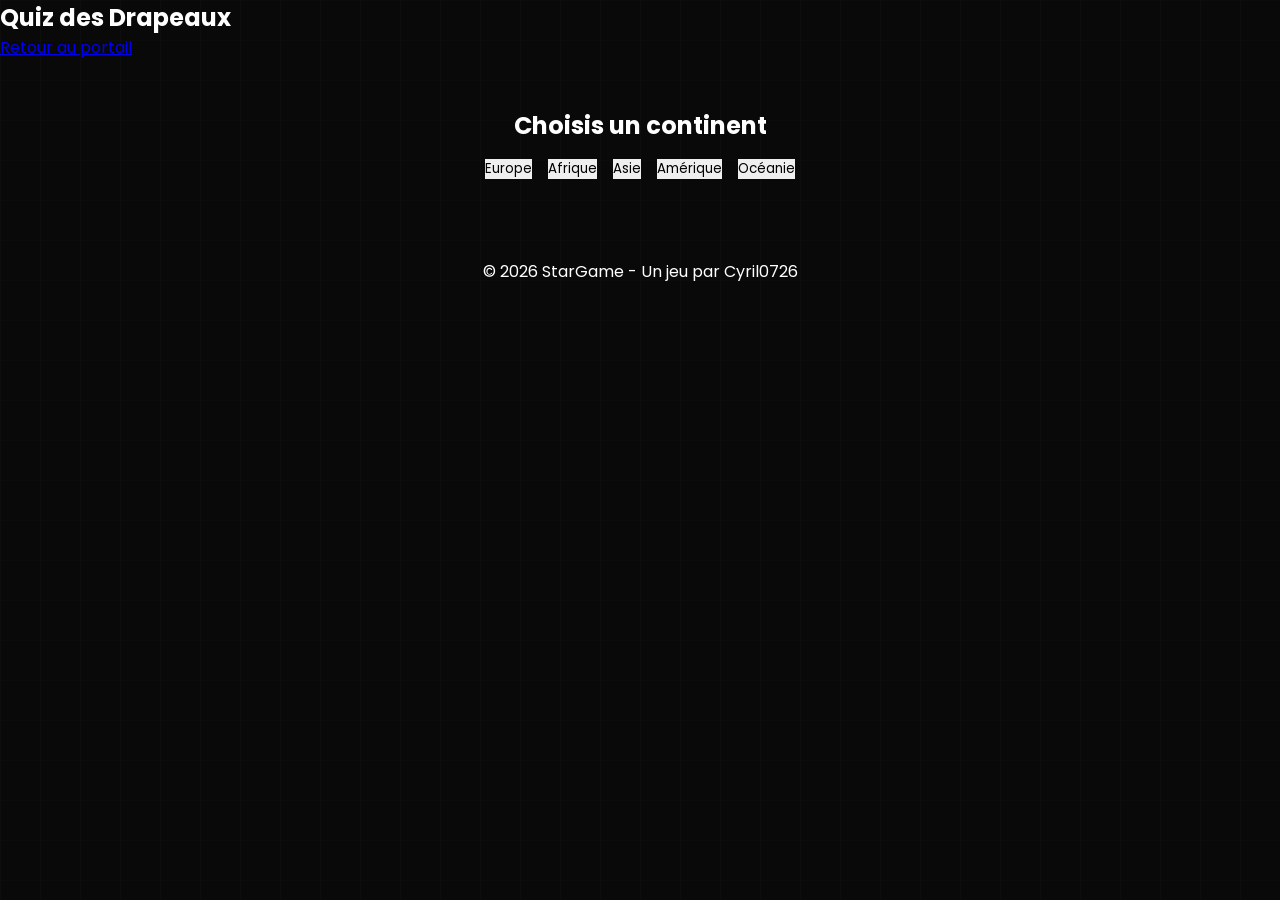
==== jeux/drapeaux.html @ 5347d6f8 "Add files via upload" ====
<!DOCTYPE html>
<html lang="fr">
<head>
    <meta charset="UTF-8">
    <meta name="viewport" content="width=device-width, initial-scale=1.0">
    <title>StarGame - Quiz des Drapeaux</title>
    <link rel="stylesheet" href="../css/style.css">
	<link rel="stylesheet" href="../css/drapeaux.css">
    <link href="https://fonts.googleapis.com/css2?family=Poppins:wght@300;400;600&family=Orbitron:wght@400;700&display=swap" rel="stylesheet">
</head>
<body>
    <nav class="navbar">
        <div class="navbar-container">
            <h1 class="game-title">Quiz des Drapeaux</h1>
            <a href="../index.html" class="back-button">Retour au portail</a>
        </div>
    </nav>
    <div class="container">
        <div id="map-container">
            <h2>Choisis un continent</h2>
            <div class="continent-buttons">
                <button onclick="selectContinent('Europe')">Europe</button>
                <button onclick="selectContinent('Afrique')">Afrique</button>
                <button onclick="selectContinent('Asie')">Asie</button>
                <button onclick="selectContinent('Amérique')">Amérique</button>
                <button onclick="selectContinent('Océanie')">Océanie</button>
            </div>
        </div>
        <div id="quiz-container">
            <div id="flag-container">
                <img id="flag" src="" alt="Drapeau" loading="lazy">
            </div>
            <div id="question-container"></div>
            <div id="options-container"></div>
            <div id="feedback"></div>
        </div>
    </div>
    <footer>
        <p>© 2026 StarGame - Un jeu par Cyril0726</p>
    </footer>
    <script src="../js/drapeaux.js"></script>
</body>
</html>
---- css/style.css ----
/* =========================
   VARIABLES (THEME)
========================= */
:root {
  --bg: #090909;
  --surface: #151515;
  --surface-2: #1c1c1c;
  --text: #ffffff;
  --muted: #8d8d8d;
  --primary: #8b3dff;
  --primary-hover: #9f63ff;
  --border: rgba(255,255,255,0.06);
  --shadow: 0 0 30px rgba(139,61,255,0.12);
  --t-fast: 0.2s ease;
  --t-med: 0.3s ease;
}

/* =========================
   RESET
========================= */
* {
  margin: 0;
  padding: 0;
  box-sizing: border-box;
}

html {
  scroll-behavior: smooth;
}

body {
  font-family: Poppins, sans-serif;
  background: var(--bg);
  color: var(--text);
  overflow-x: hidden;
  display: flex;
  flex-direction: column;
}

/* Grid background */
body::before {
  content: "";
  position: fixed;
  inset: 0;
  background-image:
    linear-gradient(rgba(255,255,255,0.012) 1px, transparent 1px),
    linear-gradient(90deg, rgba(255,255,255,0.02) 1px, transparent 1px);
  background-size: 40px 40px;
  pointer-events: none;
}

/* =========================
   BACKGROUND GLOW
========================= */
.bg-glow {
  position: fixed;
  inset: 0;
  background:
    radial-gradient(circle at 20% 20%, rgba(139,61,255,0.14), transparent 30%),
    radial-gradient(circle at 80% 40%, rgba(0,200,255,0.07), transparent 35%);
  filter: blur(40px);
  z-index: -1;
  animation: glowMove 12s ease-in-out infinite alternate;
}

@keyframes glowMove {
  from { transform: translate(0,0) scale(1); }
  to   { transform: translate(-20px,-10px) scale(1.08); }
}

/* =========================
   BOOT SCREEN
========================= */
#boot {
  position: fixed;
  inset: 0;
  background: black;
  display: flex;
  flex-direction: column;
  justify-content: center;
  align-items: center;
  z-index: 9999;
  animation: bootFade 2s forwards;
}

.boot-title {
  font-size: 2rem;
  color: var(--primary);
  font-family: Orbitron, sans-serif;
}

.boot-sub {
  margin-top: 10px;
  font-size: 12px;
  color: #666;
}

@keyframes bootFade {
  0%, 80% { opacity: 1; }
  100% { opacity: 0; visibility: hidden; }
}

/* =========================
   NAVBAR
========================= */
.nav {
  position: sticky;
  top: 0;
  display: flex;
  justify-content: space-between;
  align-items: center;
  padding: 14px 24px;
  backdrop-filter: blur(14px);
  background: rgba(12,12,18,0.55);
  border-bottom: 1px solid rgba(139,61,255,0.08);
  z-index: 1000;
}

.logo {
  font-family: Orbitron, sans-serif;
  font-weight: 700;
  color: var(--primary);
  cursor: pointer;
}

/* nav buttons */
.links {
  display: flex;
  gap: 20px;
}

.nav-item {
  all: unset;
  cursor: pointer;
  padding: 8px 14px;
  border-radius: 10px;
  color: var(--muted);
  font-weight: 500;
  position: relative;
  transition: var(--t-med);
}

.nav-item:hover {
  color: var(--text);
  background: rgba(139,61,255,0.08);
  transform: translateY(-1px);
}

.nav-item.active {
  color: var(--primary);
  background: rgba(139,61,255,0.14);
}

/* underline effect */
.nav-item::after {
  content: "";
  position: absolute;
  bottom: 4px;
  left: 50%;
  transform: translateX(-50%);
  width: 0%;
  height: 2px;
  background: linear-gradient(90deg,var(--primary),#b57dff);
  transition: 0.25s ease;
}

.nav-item:hover::after,
.nav-item.active::after {
  width: 70%;
}

/* =========================
   MOBILE NAV
========================= */
.mobile-nav {
  position: fixed;
  bottom: 14px;
  left: 50%;
  transform: translateX(-50%);
  display: none;
  gap: 20px;
  padding: 14px 22px;
  border-radius: 18px;
  background: rgba(18,18,18,0.92);
  border: 1px solid var(--border);
  backdrop-filter: blur(12px);
}

.mobile-nav button {
  background: none;
  border: none;
  color: var(--text);
  font-size: 1.1rem;
}

/* =========================
   LAYOUT MAIN
========================= */
main {
  width: min(1000px, 92%);
  margin: 0 auto;
  flex: 1;
}

/* sections system */
.section {
  display: none;
}

.section.active {
  display: block;
  animation: fadeUp 0.4s ease;
}

@keyframes fadeUp {
  from { opacity: 0; transform: translateY(10px); }
  to   { opacity: 1; transform: translateY(0); }
}

/* =========================
   HERO
========================= */
.hero {
  text-align: center;
  padding-top: 20px;
}

.hero-badge {
  display: inline-block;
  padding: 5px 12px;
  border-radius: 999px;
  border: 1px solid var(--border);
  font-size: 12px;
  color: var(--muted);
  margin-bottom: 18px;
}

.hero p {
  color: var(--muted);
  margin: 15px 0 22px;
}

/* =========================
   BUTTON
========================= */
button {
  font-family: inherit;
  cursor: pointer;
  border: none;
}

.primary {
  padding: 10px 14px;
  border-radius: 12px;
  font-weight: 600;
  background: var(--primary);
  color: white;
  transition: var(--t-fast);
  box-shadow: 0 0 20px rgba(139,61,255,0.25);
}

.primary:hover {
  background: var(--primary-hover);
  transform: translateY(-2px);
}

/* =========================
   SECTION TITLE
========================= */
.section-title {
  text-align: center;
  margin-bottom: 30px;
}

/* =========================
   EXPLORER GRID (IMPORTANT FIX)
========================= */
.grid {
  display: grid;
  grid-template-columns: repeat(auto-fit, minmax(180px, 1fr));
  gap: 16px;
}

.card {
  display: block;
  text-decoration: none;
  color: inherit;
  background: var(--surface);
  border: 1px solid var(--border);
  border-radius: 18px;
  padding: 18px;
  position: relative;
  overflow: hidden;
  transition: var(--t-fast);
}

.card:hover {
  transform: translateY(-6px) scale(1.02);
  box-shadow: 0 10px 40px rgba(139,61,255,0.18);
  border-color: rgba(139,61,255,0.25);
}

.icon {
  font-size: 1.5rem;
  margin-bottom: 10px;
  display: block;
}

/* =========================
   JOURNAL (FIX IMPORTANT)
========================= */
.timeline {
  max-width: 700px;
  margin: 0 auto;
}

.item {
  display: flex;
  gap: 14px;
  margin-bottom: 18px;
}

.version {
  min-width: 60px;
  height: 34px;
  display: flex;
  align-items: center;
  justify-content: center;
  background: rgba(139,61,255,0.12);
  color: var(--primary);
  border-radius: 10px;
  font-size: 12px;
  font-weight: 600;
}

.content {
  flex: 1;
  background: var(--surface);
  border: 1px solid var(--border);
  border-radius: 16px;
  padding: 16px;
}

/* =========================
   ABOUT
========================= */
.profile {
  text-align: center;
  max-width: 650px;
  margin: auto;
}

/* =========================
   FOOTER
========================= */
.footer {
  position: fixed;
  bottom: 14px;
  left: 50%;
  transform: translateX(-50%);
  font-size: 11px;
  color: rgba(255,255,255,0.45);
  background: rgba(255,255,255,0.03);
  border: 1px solid rgba(255,255,255,0.05);
  padding: 10px 18px;
  border-radius: 999px;
  backdrop-filter: blur(10px);

  pointer-events: none;
}

/* =========================
   RESPONSIVE
========================= */
@media (max-width: 700px) {
  .links { display: none; }
  .mobile-nav { display: flex; }
}
---- css/drapeaux.css ----
body {
    margin: 0;
    padding: 0;
    overflow-y: hidden;
    font-family: 'Poppins', sans-serif;
}

.container {
    margin: 0 auto;
    padding: 1rem;
}

#map-container {
    text-align: center;
    margin: 1rem auto;
    padding: 1rem;
    max-width: 100%;
}

.continent-buttons {
    display: flex;
    flex-wrap: wrap;
    justify-content: center;
    gap: 1rem;
    margin: 1rem auto;
    max-width: 600px;
}

/* Classe commune pour tous les boutons */
.btn {
    padding: 0.75rem 1.5rem;
    background-color: #6a0dad;
    color: white;
    border: none;
    border-radius: 5px;
    font-family: 'Poppins', sans-serif;
    font-weight: 600;
    cursor: pointer;
    transition: background-color 0.3s;
}

.btn:hover {
    background-color: #8a2be2;
}

#flag-container {
    text-align: center;
    margin: 1rem auto;
}

#flag {
    max-width: 200px;
    max-height: 120px;
    width: auto;
    height: auto;
    display: block;
    margin: 0 auto;
}

#options-container {
    display: grid;
    grid-template-columns: repeat(2, 1fr);
    gap: 1rem;
    margin: 1rem auto;
    max-width: 500px;
}

#question-container {
    text-align: center;
    margin: 1rem auto;
    font-family: 'Poppins', sans-serif;
    font-size: 1.2rem;
    font-weight: 600;
}

#quiz-container {
    display: none;
    margin: 0 auto;
    padding: 1rem;
}

#feedback {
    margin: 1rem auto;
    font-family: 'Poppins', sans-serif;
    font-size: 1.2rem;
    font-weight: 600;
}

footer {
    text-align: center;
    padding: 1rem;
    font-family: 'Poppins', sans-serif;
}
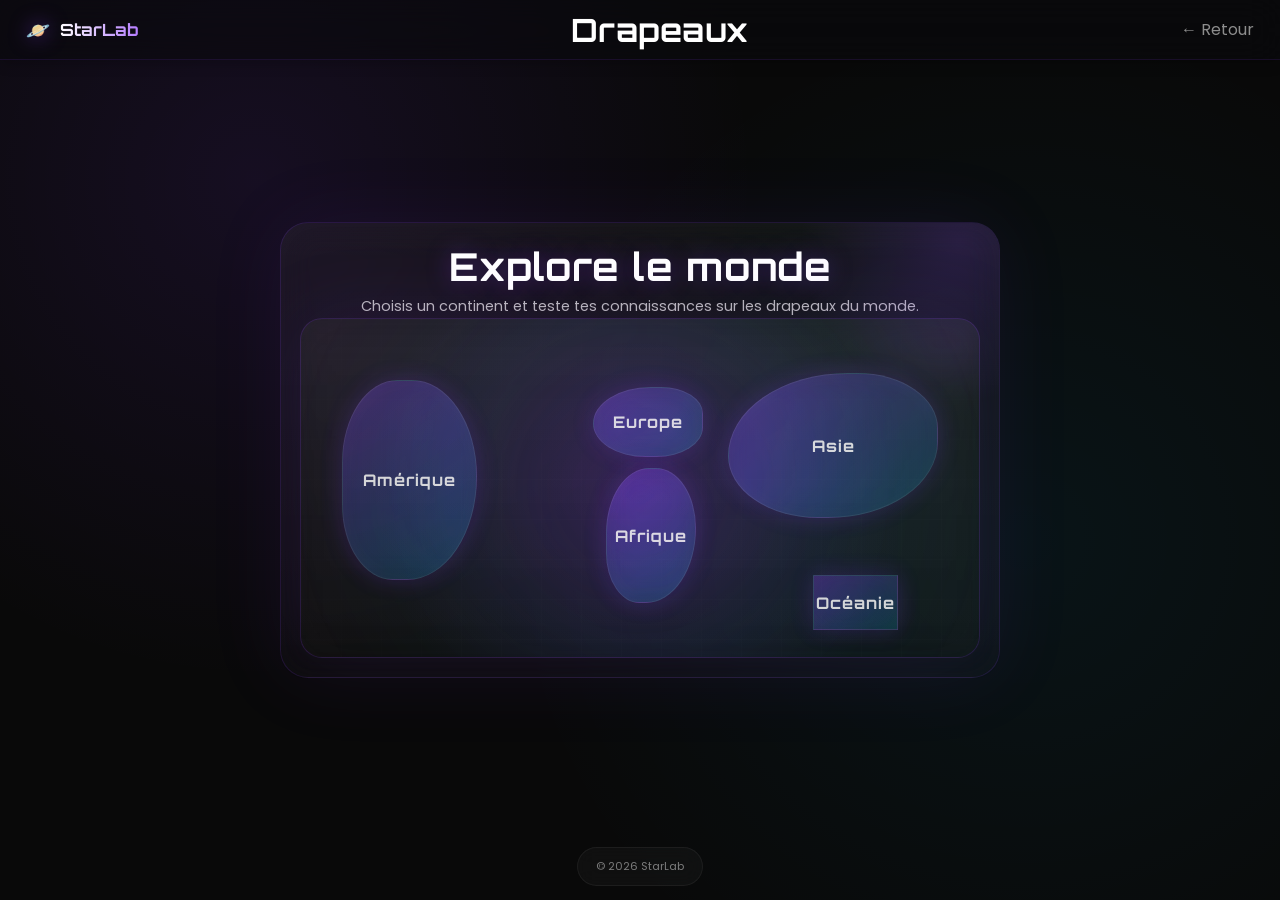
==== commit 7410dced: "Add files via upload" ====
--- a/jeux/drapeaux.html
+++ b/jeux/drapeaux.html
@@ -1,43 +1,72 @@
 <!DOCTYPE html>
 <html lang="fr">
-<head>
-    <meta charset="UTF-8">
-    <meta name="viewport" content="width=device-width, initial-scale=1.0">
-    <title>StarGame - Quiz des Drapeaux</title>
-    <link rel="stylesheet" href="../css/style.css">
-	<link rel="stylesheet" href="../css/drapeaux.css">
-    <link href="https://fonts.googleapis.com/css2?family=Poppins:wght@300;400;600&family=Orbitron:wght@400;700&display=swap" rel="stylesheet">
-</head>
-<body>
-    <nav class="navbar">
-        <div class="navbar-container">
-            <h1 class="game-title">Quiz des Drapeaux</h1>
-            <a href="../index.html" class="back-button">Retour au portail</a>
-        </div>
-    </nav>
-    <div class="container">
-        <div id="map-container">
-            <h2>Choisis un continent</h2>
-            <div class="continent-buttons">
-                <button onclick="selectContinent('Europe')">Europe</button>
-                <button onclick="selectContinent('Afrique')">Afrique</button>
-                <button onclick="selectContinent('Asie')">Asie</button>
-                <button onclick="selectContinent('Amérique')">Amérique</button>
-                <button onclick="selectContinent('Océanie')">Océanie</button>
-            </div>
-        </div>
-        <div id="quiz-container">
-            <div id="flag-container">
-                <img id="flag" src="" alt="Drapeau" loading="lazy">
-            </div>
-            <div id="question-container"></div>
-            <div id="options-container"></div>
-            <div id="feedback"></div>
-        </div>
-    </div>
-    <footer>
-        <p>© 2026 StarGame - Un jeu par Cyril0726</p>
-    </footer>
-    <script src="../js/drapeaux.js"></script>
-</body>
+	<head>
+		<meta charset="UTF-8">
+		<meta name="viewport" content="width=device-width, initial-scale=1.0">
+		<title>Drapeaux - StarLab</title>
+
+		<link rel="preconnect" href="https://fonts.googleapis.com">
+		<link rel="preconnect" href="https://fonts.gstatic.com" crossorigin>
+		<link href="https://fonts.googleapis.com/css2?family=Orbitron:wght@400;700&family=Poppins:wght@300;400;500;600;700&display=swap" rel="stylesheet">
+
+		<link rel="stylesheet" href="../css/style.css">
+		<link rel="stylesheet" href="../css/drapeaux.css">
+	</head>
+	
+	<body>
+		<header class="nav nav--game">
+			<a class="nav-brand" href="../index.html"><span class="brand-icon">🪐</span><span class="brand-text">StarLab</span>	</a>
+			<h1 class="nav-title">Drapeaux</h1>
+			<a class="back-btn" href="../index.html">← Retour</a>
+		</header>
+		
+		<main class="page game-page">
+			<section class="game-shell">
+			
+				<div id="map-container">
+					<div class="map-header">
+						<h2>Explore le monde</h2>
+						<p class="map-subtitle">
+							Choisis un continent et teste tes connaissances
+							sur les drapeaux du monde.
+						</p>
+					</div>
+					<div class="world-map">
+						<button class="continent europe"
+							onclick="selectContinent('Europe')">
+							<span>Europe</span>
+						</button>
+						<button class="continent afrique"
+							onclick="selectContinent('Afrique')">
+							<span>Afrique</span>
+						</button>
+						<button class="continent asie"
+							onclick="selectContinent('Asie')">
+							<span>Asie</span>
+						</button>
+						<button class="continent amerique"
+							onclick="selectContinent('Amérique')">
+							<span>Amérique</span>
+						</button>
+						<button class="continent oceanie"
+							onclick="selectContinent('Océanie')">
+							<span>Océanie</span>
+						</button>
+					</div>
+				</div>
+				<div id="quiz-container">
+					<div id="flag-container">
+						<img id="flag" src="" alt="Drapeau" loading="lazy">
+					</div>
+					<div id="question-container"></div>
+					<div id="options-container"></div>
+					<div id="feedback"></div>
+				</div>
+			</section>
+		</main>
+	
+		<footer class="footer">© 2026 StarLab</footer>
+		<div id="toast"></div>
+		<script src="../js/drapeaux.js"></script>
+	</body>
 </html>
--- a/css/style.css
+++ b/css/style.css
@@ -1,378 +1,884 @@
+:root{
+	--bg:#090909;
+	--surface:#151515;
+	--text:#fff;
+	--muted:#8d8d8d;
+	--primary:#8b3dff;
+	--border:rgba(255,255,255,0.06);
+}
+
+/* RESET */
+*{
+	margin:0;
+	padding:0;
+	box-sizing:border-box;
+}
+
 /* =========================
-   VARIABLES (THEME)
+   STARLAB ATMOSPHERE LAYER
 ========================= */
-:root {
-  --bg: #090909;
-  --surface: #151515;
-  --surface-2: #1c1c1c;
-  --text: #ffffff;
-  --muted: #8d8d8d;
-  --primary: #8b3dff;
-  --primary-hover: #9f63ff;
-  --border: rgba(255,255,255,0.06);
-  --shadow: 0 0 30px rgba(139,61,255,0.12);
-  --t-fast: 0.2s ease;
-  --t-med: 0.3s ease;
-}
-
+body{
+	font-family:'Poppins',sans-serif;
+	background:
+		radial-gradient(circle at 20% 20%, rgba(139,61,255,0.10), transparent 40%),
+		radial-gradient(circle at 80% 60%, rgba(0,200,255,0.06), transparent 45%),
+		var(--bg);
+	color:var(--text);
+	min-height:100vh;
+	overflow-x:hidden;
+}
+
+/* léger grain / profondeur */
+body::after{
+	content:"";
+	position:fixed;
+	inset:0;
+	pointer-events:none;
+	background-image: radial-gradient(rgba(255,255,255,0.03) 1px, transparent 1px);
+	background-size: 3px 3px;
+	opacity:0.05;
+}
+
+/* TITRES */
+h1, h2, h3{
+	font-family: 'Orbitron', sans-serif;
+	letter-spacing: 0.5px;
+}
+
+/* BRANDING */
+.nav-brand,
+.logo,
+.nav-title{
+	font-family: 'Orbitron', sans-serif;
+}
+
+p{
+	color: var(--muted);
+	line-height: 1.6;
+}
+
+/* BACKGROUND */
+.bg-glow{
+	position:fixed;
+	inset:0;
+	background:
+		radial-gradient(circle at 20% 20%, rgba(139,61,255,0.14), transparent 30%),
+		radial-gradient(circle at 80% 40%, rgba(0,200,255,0.07), transparent 35%);
+	filter: blur(40px);
+	opacity:.7;
+	z-index:-1;
+	opacity: 0.9;
+}
+
+/* NAVBAR */
 /* =========================
-   RESET
+   NAVBAR PREMIUM
 ========================= */
-* {
-  margin: 0;
-  padding: 0;
-  box-sizing: border-box;
-}
-
-html {
-  scroll-behavior: smooth;
-}
-
-body {
-  font-family: Poppins, sans-serif;
-  background: var(--bg);
-  color: var(--text);
-  overflow-x: hidden;
-  display: flex;
-  flex-direction: column;
-}
-
-/* Grid background */
-body::before {
-  content: "";
-  position: fixed;
-  inset: 0;
-  background-image:
-    linear-gradient(rgba(255,255,255,0.012) 1px, transparent 1px),
-    linear-gradient(90deg, rgba(255,255,255,0.02) 1px, transparent 1px);
-  background-size: 40px 40px;
-  pointer-events: none;
+.nav{
+	position: fixed;
+	top: 0;
+	left: 0;
+	width: 100%;
+	height: 60px;
+	display: flex;
+	align-items: center;
+	justify-content: space-between;
+	padding: 0 26px;
+	background: rgba(10,10,14,0.55);
+	backdrop-filter: blur(18px);
+	-webkit-backdrop-filter: blur(18px);
+	border-bottom: 1px solid rgba(139,61,255,0.12);
+	z-index: 1000;
+	box-shadow: 0 4px 12px rgba(0,0,0,0.2);
+}
+
+/* LOGO */
+.nav-brand{
+	display: flex;
+	align-items: center;
+	gap: 10px;
+	text-decoration: none;
+	color: var(--text);
+	font-weight: 700;
+	font-size: 1.05rem;
+	transition: all 0.25s ease;
+}
+
+.brand-icon{
+	font-size: 1.2rem;
+	filter: drop-shadow(0 0 10px rgba(139,61,255,0.5));
+}
+
+.brand-text{
+	background: linear-gradient(90deg, #fff, #b57dff);
+	-webkit-background-clip: text;
+	-webkit-text-fill-color: transparent;
+}
+
+/* hover logo */
+.nav-brand:hover{
+	transform: translateY(-1px);
+	opacity: 0.9;
+}
+
+/* LINKS */
+.nav-links{
+	display: flex;
+	gap: 10px;
+}
+
+/* ITEM */
+.nav-item{
+	all: unset;
+	cursor: pointer;
+	padding: 8px 14px;
+	border-radius: 10px;
+	color: var(--muted);
+	font-weight: 500;
+	font-size: 0.95rem;
+	position: relative;
+	transition: all 0.25s ease;
+}
+
+/* hover */
+.nav-item:hover{
+	color: var(--text);
+	background: rgba(139,61,255,0.08);
+	transform: translateY(-1px);
+}
+
+/* active */
+.nav-item.active{
+	color: var(--primary);
+	background: rgba(139,61,255,0.14);
+	box-shadow: 0 0 20px rgba(139,61,255,0.12);
+}
+
+/* underline glow */
+.nav-item::after{
+	content:"";
+	position:absolute;
+	bottom:4px;
+	left:50%;
+	transform:translateX(-50%);
+	width:0%;
+	height:2px;
+	background: linear-gradient(90deg, var(--primary), #b57dff);
+	transition: 0.25s ease;
+	border-radius: 10px;
+}
+
+.nav-item:hover::after,
+.nav-item.active::after{
+	width:70%;
+}
+
+/* VARIANTE GAME */
+.nav.game{
+	border-bottom:1px solid rgba(139,61,255,0.08);
+}
+
+.logo{
+	color:var(--primary);
+	text-decoration:none;
+	font-weight:700;
+}
+
+.page-title{
+	position:absolute;
+	left:50%;
+	transform:translateX(-50%);
+}
+
+/* BACK BUTTON */
+.back-btn{
+	color:var(--muted);
+	text-decoration:none;
+}
+
+.back-btn:hover{
+	color:var(--text);
 }
 
 /* =========================
-   BACKGROUND GLOW
+   GAME LAYOUT SYSTEM
 ========================= */
-.bg-glow {
-  position: fixed;
-  inset: 0;
-  background:
-    radial-gradient(circle at 20% 20%, rgba(139,61,255,0.14), transparent 30%),
-    radial-gradient(circle at 80% 40%, rgba(0,200,255,0.07), transparent 35%);
-  filter: blur(40px);
-  z-index: -1;
-  animation: glowMove 12s ease-in-out infinite alternate;
-}
-
-@keyframes glowMove {
-  from { transform: translate(0,0) scale(1); }
-  to   { transform: translate(-20px,-10px) scale(1.08); }
+/* PAGE DES MINI-JEUX */
+.game-page{
+	width:min(720px,92vw);
+	min-height:calc(100vh - 60px);
+	margin:auto;
+	display:flex;
+	justify-content:center;
+	align-items:center;
+	padding:75px 20px 70px;
+}
+
+/* CARTE PRINCIPALE DU JEU */
+.game-shell{
+	width:min(720px,92vw);
+	display:flex;
+	flex-direction:column;
+	align-items:center;
+	gap:12px;
+	padding:18px;
+	position:relative;
+	overflow:hidden;
+	border-radius:28px;
+	background:
+		linear-gradient(
+			180deg,
+			rgba(255,255,255,0.045),
+			rgba(255,255,255,0.015)
+		);
+	border:1px solid rgba(139,61,255,0.16);
+	backdrop-filter:blur(18px);
+	-webkit-backdrop-filter:blur(18px);
+	box-shadow:
+		0 0 80px rgba(139,61,255,0.08),
+		inset 0 0 30px rgba(255,255,255,0.02);
+	transition:
+		transform .35s ease,
+		box-shadow .35s ease,
+		border-color .35s ease;
+}
+
+/* GLOW DECORATIF */
+.game-shell::before{
+	content:"";
+	position:absolute;
+	width:320px;
+	height:320px;
+	top:-140px;
+	right:-120px;
+	background:
+		radial-gradient(
+			circle,
+			rgba(139,61,255,0.18),
+			transparent 70%
+		);
+	pointer-events:none;
+	animation:gameGlowFloat 7s ease-in-out infinite;
+}
+
+/* PETIT EFFET HOVER */
+.game-shell:hover{
+	border-color:rgba(139,61,255,0.24);
+	box-shadow:
+		0 0 100px rgba(139,61,255,0.12),
+		inset 0 0 30px rgba(255,255,255,0.03);
+}
+
+/* ANIMATION GLOW */
+@keyframes gameGlowFloat{
+	0%,100%{
+		transform:translateY(0);
+	}
+	50%{
+		transform:translateY(18px);
+	}
+}
+
+/* MAIN */
+.page{
+	width:min(1000px,92%);
+	margin:auto;
+	padding-top:100px;
+	padding-bottom:40px;
+}
+
+.section {
+	display: none;
+	opacity:0;
+	transform: translateY(10px);
+	transition: all 0.3s ease;
+	pointer-events:none;
+}
+
+.section.active {
+	display: block;
+	opacity:1;
+	transform: translateY(0);
+	pointer-events:auto;
+}
+
+/* HERO */
+.hero{
+	text-align:center;
+	padding-top:40px;
+}
+
+.hero h1{
+	font-size:2.5rem;
+	line-height:1.1;
+	margin-top:10px;
+	text-shadow: 0 0 20px rgba(139,61,255,0.15);
+}
+
+.hero-badge{
+	display:inline-block;
+	margin-bottom:15px;
+	font-size:12px;
+	letter-spacing:1px;
+	background: rgba(139,61,255,0.08);
+}
+
+/* BUTTON */
+.primary{
+	margin-top:20px;
+	padding:12px 18px;
+	border:none;
+	border-radius:14px;
+	background: linear-gradient(135deg, var(--primary), #b57dff);
+	color:white;
+	font-weight:600;
+	cursor:pointer;
+	transition: all 0.25s ease;
+	box-shadow:
+		0 10px 25px rgba(139,61,255,0.25),
+		inset 0 0 0 rgba(255,255,255,0);
+}
+
+.primary:hover{
+	transform: translateY(-3px) scale(1.03);
+	box-shadow:
+		0 15px 40px rgba(139,61,255,0.35),
+		0 0 25px rgba(139,61,255,0.25);
+}
+
+.primary:active{
+	transform: translateY(-1px) scale(0.98);
+}
+
+.card::before{
+	content:"";
+	position:absolute;
+	inset:0;
+	background:
+	linear-gradient(
+		120deg,
+		transparent 20%,
+		rgba(139,61,255,0.08),
+		transparent 80%
+	);
+	transform:translateX(-120%);
+	transition:transform .7s ease;
+}
+
+.card:hover::before{
+	transform:translateX(120%);
+}
+
+.card{
+	display:block;
+	min-height:110px;
+	display:flex;
+	flex-direction:column;
+	justify-content:center;
+	text-decoration:none;
+	color:inherit;
+	position:relative;
+	overflow:hidden;
+	padding:18px;
+	border-radius:18px;
+	background:
+	linear-gradient(
+		145deg,
+		rgba(255,255,255,0.04),
+		rgba(255,255,255,0.01)
+	);
+	border:1px solid rgba(255,255,255,0.06);
+	backdrop-filter:blur(10px);
+	transition:
+		transform .25s ease,
+		box-shadow .25s ease,
+		border-color .25s ease;
+}
+
+.card h3{
+	margin-bottom:6px;
+}
+
+.card:hover{
+	border-color:rgba(139,61,255,0.25);
+	box-shadow:
+		0 15px 35px rgba(0,0,0,0.35),
+		0 0 25px rgba(139,61,255,0.12);
+}
+
+.card::after{
+	content:"";
+	position:absolute;
+	inset:0;
+	background:
+	radial-gradient(
+		circle at top left,
+		rgba(139,61,255,0.12),
+		transparent 40%
+	);
+	opacity:0;
+	transition:opacity .3s ease;
+	pointer-events:none;
+}
+
+.card:hover::after{
+	opacity:1;
+}
+
+/* BADGE EN TRAVAUX */
+.work-card{
+	position:relative;
+}
+
+.work-badge{
+	position:absolute;
+	top:14px;
+	right:14px;
+	padding:6px 10px;
+	border-radius:999px;
+	font-size:11px;
+	font-weight:600;
+	letter-spacing:.5px;
+	color:#ffd89c;
+	background:rgba(255,170,0,0.12);
+	border:1px solid rgba(255,170,0,0.25);
+	backdrop-filter:blur(8px);
+	box-shadow:
+		0 0 15px rgba(255,170,0,0.12);
+
+	z-index:2;
 }
 
 /* =========================
-   BOOT SCREEN
+   JOURNAL / TIMELINE
 ========================= */
-#boot {
-  position: fixed;
-  inset: 0;
-  background: black;
-  display: flex;
-  flex-direction: column;
-  justify-content: center;
-  align-items: center;
-  z-index: 9999;
-  animation: bootFade 2s forwards;
-}
-
-.boot-title {
-  font-size: 2rem;
-  color: var(--primary);
-  font-family: Orbitron, sans-serif;
-}
-
-.boot-sub {
-  margin-top: 10px;
-  font-size: 12px;
-  color: #666;
-}
-
-@keyframes bootFade {
-  0%, 80% { opacity: 1; }
-  100% { opacity: 0; visibility: hidden; }
+.journal-header{
+	margin-bottom:50px;
+}
+
+.journal-tag{
+	display:inline-block;
+	padding:8px 14px;
+	border-radius:999px;
+	font-size:12px;
+	letter-spacing:1px;
+	background:rgba(139,61,255,0.12);
+	border:1px solid rgba(139,61,255,0.2);
+	color:#caa6ff;
+	margin-bottom:18px;
+}
+
+/* TIMELINE */
+
+.timeline-top{
+	display:flex;
+	align-items:center;
+	gap:12px;
+	margin-bottom:14px;
+	flex-wrap:wrap;
+}
+
+.timeline-top .timeline-meta{
+	margin-top:0;
+}
+
+.timeline-top .timeline-meta span{
+	font-size:10px;
+}
+
+.timeline-item:first-child .timeline-card{
+	transform:scale(1.02);
+	border-color:rgba(139,61,255,.35);
+	box-shadow:
+		0 20px 60px rgba(139,61,255,.18),
+		0 10px 30px rgba(0,0,0,.45);
+}
+
+.timeline{
+	position:relative;
+	display:flex;
+	flex-direction:column;
+	gap:22px;
+	max-width:1000px;
+	margin:auto;
+	padding:20px 0;
+}
+
+/* ligne verticale */
+.timeline::before{
+	content:"";
+	position:absolute;
+	left:50%;
+	top:0;
+	bottom:0;
+	transform:translateX(-50%);
+	width:3px;
+	border-radius:999px;
+	background:linear-gradient(
+		to bottom,
+		rgba(139,61,255,0),
+		rgba(139,61,255,0.9),
+		rgba(0,200,255,0.8),
+		rgba(139,61,255,0)
+	);
+	box-shadow:
+		0 0 12px rgba(139,61,255,0.45),
+		0 0 24px rgba(0,200,255,0.18);
+	z-index:0;
+	opacity: .9;
+}
+
+/* item */
+.timeline-item{
+	position:relative;
+	width:100%;
+	display:flex;
+	filter:blur(8px);
+	opacity:0;
+	z-index:1;
+	margin-top:-8px;
+	transform:translateY(20px);
+	transform:translateY(30px) scale(.98);
+	animation:entry .7s cubic-bezier(.2,.8,.2,1) forwards;
+}
+
+@keyframes entry{
+	to{
+		opacity:1;
+		filter:blur(0);
+		transform:translateY(0) scale(1);
+	}
+}
+
+.timeline-item:nth-child(odd){
+	justify-content:flex-start;
+	margin-top:-60px;
+}
+
+.timeline-item:nth-child(even){
+	justify-content:flex-end;
+	margin-top:-60px;
+}
+
+.timeline-item:nth-child(2){
+	animation-delay:.15s;
+}
+
+.timeline-item:nth-child(3){
+	animation-delay:.3s;
+}
+
+@keyframes fadeUp{
+	to{
+		opacity:1;
+		transform:translateY(0);
+	}
+}
+
+/* point lumineux */
+.timeline-dot{
+	position:absolute;
+	left:50%;
+	top:24px;
+	transform:translateX(-50%);
+	width:14px;
+	height:14px;
+	border-radius:50%;
+	background:linear-gradient(
+		135deg,
+		#8b3dff,
+		#00c8ff
+	);
+	box-shadow:
+		0 0 12px rgba(139,61,255,.9),
+		0 0 30px rgba(0,200,255,.5);
+	z-index: 2;
+}
+
+@keyframes pulse{
+	0%,100%{
+		transform:scale(1);
+		opacity:1;
+	}
+	50%{
+		transform:scale(1.4);
+		opacity:.7;
+	}
+}
+
+/* carte */
+.timeline-card{
+	position:relative;
+	padding:14px 16px;
+	max-width:650px;
+	border-radius:20px;
+	width:calc(50% - 40px);
+	background:
+	linear-gradient(
+		145deg,
+		rgba(255,255,255,0.07),
+		rgba(255,255,255,0.02)
+	),
+	radial-gradient(
+		circle at top left,
+		rgba(139,61,255,0.10),
+		transparent 40%
+	);
+	border:1px solid rgba(255,255,255,0.08);
+	backdrop-filter: blur(18px);
+	overflow:hidden;
+	transition:
+		transform .3s ease,
+		border-color .3s ease,
+		box-shadow .3s ease;
+	box-shadow:
+		0 10px 25px rgba(0,0,0,0.25);
+}
+
+/* glow interne */
+.timeline-card::before{
+	content:"";
+	position:absolute;
+	inset:0;
+	background:
+		radial-gradient(
+			circle at top left,
+			rgba(139,61,255,0.15),
+			transparent 40%
+		);
+	opacity:0;
+	transition:opacity .3s ease;
+}
+
+.timeline-card:hover::before{
+	opacity:1;
+}
+
+.timeline-card:hover{
+	transform:translateY(-4px);
+	border-color:rgba(139,61,255,0.25);
+	box-shadow:
+		0 15px 40px rgba(0,0,0,0.35),
+		0 0 30px rgba(139,61,255,0.15);
+}
+
+/* version */
+.version{
+	display:inline-block;
+	padding:5px 10px;
+	margin-bottom:0px;
+	border-radius:999px;
+	font-size:11px;
+	font-weight:600;
+	color:#d7b8ff;
+	background:rgba(139,61,255,0.12);
+	border:1px solid rgba(139,61,255,0.18);
+}
+
+/* titres */
+.timeline-card h3{
+	font-size:0.95rem;
+	margin-bottom:8px;
+}
+
+.timeline-card p{
+	color:rgba(255,255,255,0.72);
+	font-size:.92rem;
+	line-height:1.45;
+}
+
+/* tags */
+.timeline-meta{
+	display:flex;
+	gap:8px;
+	flex-wrap:wrap;
+	margin-top:16px;
+}
+
+.timeline-meta span{
+	padding:5px 10px;
+	border-radius:999px;
+	font-size:10px;
+	background:rgba(255,255,255,0.05);
+	color:#aaa;
+	border:1px solid rgba(255,255,255,0.06);
 }
 
 /* =========================
-   NAVBAR
+   ABOUT PREMIUM
 ========================= */
-.nav {
-  position: sticky;
-  top: 0;
-  display: flex;
-  justify-content: space-between;
-  align-items: center;
-  padding: 14px 24px;
-  backdrop-filter: blur(14px);
-  background: rgba(12,12,18,0.55);
-  border-bottom: 1px solid rgba(139,61,255,0.08);
-  z-index: 1000;
-}
-
-.logo {
-  font-family: Orbitron, sans-serif;
-  font-weight: 700;
-  color: var(--primary);
-  cursor: pointer;
-}
-
-/* nav buttons */
-.links {
-  display: flex;
-  gap: 20px;
-}
-
-.nav-item {
-  all: unset;
-  cursor: pointer;
-  padding: 8px 14px;
-  border-radius: 10px;
-  color: var(--muted);
-  font-weight: 500;
-  position: relative;
-  transition: var(--t-med);
-}
-
-.nav-item:hover {
-  color: var(--text);
-  background: rgba(139,61,255,0.08);
-  transform: translateY(-1px);
-}
-
-.nav-item.active {
-  color: var(--primary);
-  background: rgba(139,61,255,0.14);
-}
-
-/* underline effect */
-.nav-item::after {
-  content: "";
-  position: absolute;
-  bottom: 4px;
-  left: 50%;
-  transform: translateX(-50%);
-  width: 0%;
-  height: 2px;
-  background: linear-gradient(90deg,var(--primary),#b57dff);
-  transition: 0.25s ease;
-}
-
-.nav-item:hover::after,
-.nav-item.active::after {
-  width: 70%;
-}
-
-/* =========================
-   MOBILE NAV
-========================= */
-.mobile-nav {
-  position: fixed;
-  bottom: 14px;
-  left: 50%;
-  transform: translateX(-50%);
-  display: none;
-  gap: 20px;
-  padding: 14px 22px;
-  border-radius: 18px;
-  background: rgba(18,18,18,0.92);
-  border: 1px solid var(--border);
-  backdrop-filter: blur(12px);
-}
-
-.mobile-nav button {
-  background: none;
-  border: none;
-  color: var(--text);
-  font-size: 1.1rem;
-}
-
-/* =========================
-   LAYOUT MAIN
-========================= */
-main {
-  width: min(1000px, 92%);
-  margin: 0 auto;
-  flex: 1;
-}
-
-/* sections system */
-.section {
-  display: none;
-}
-
-.section.active {
-  display: block;
-  animation: fadeUp 0.4s ease;
-}
-
-@keyframes fadeUp {
-  from { opacity: 0; transform: translateY(10px); }
-  to   { opacity: 1; transform: translateY(0); }
-}
-
-/* =========================
-   HERO
-========================= */
-.hero {
-  text-align: center;
-  padding-top: 20px;
-}
-
-.hero-badge {
-  display: inline-block;
-  padding: 5px 12px;
-  border-radius: 999px;
-  border: 1px solid var(--border);
-  font-size: 12px;
-  color: var(--muted);
-  margin-bottom: 18px;
-}
-
-.hero p {
-  color: var(--muted);
-  margin: 15px 0 22px;
-}
-
-/* =========================
-   BUTTON
-========================= */
-button {
-  font-family: inherit;
-  cursor: pointer;
-  border: none;
-}
-
-.primary {
-  padding: 10px 14px;
-  border-radius: 12px;
-  font-weight: 600;
-  background: var(--primary);
-  color: white;
-  transition: var(--t-fast);
-  box-shadow: 0 0 20px rgba(139,61,255,0.25);
-}
-
-.primary:hover {
-  background: var(--primary-hover);
-  transform: translateY(-2px);
-}
-
-/* =========================
-   SECTION TITLE
-========================= */
-.section-title {
-  text-align: center;
-  margin-bottom: 30px;
-}
-
-/* =========================
-   EXPLORER GRID (IMPORTANT FIX)
-========================= */
-.grid {
-  display: grid;
-  grid-template-columns: repeat(auto-fit, minmax(180px, 1fr));
-  gap: 16px;
-}
-
-.card {
-  display: block;
-  text-decoration: none;
-  color: inherit;
-  background: var(--surface);
-  border: 1px solid var(--border);
-  border-radius: 18px;
-  padding: 18px;
-  position: relative;
-  overflow: hidden;
-  transition: var(--t-fast);
-}
-
-.card:hover {
-  transform: translateY(-6px) scale(1.02);
-  box-shadow: 0 10px 40px rgba(139,61,255,0.18);
-  border-color: rgba(139,61,255,0.25);
-}
-
-.icon {
-  font-size: 1.5rem;
-  margin-bottom: 10px;
-  display: block;
-}
-
-/* =========================
-   JOURNAL (FIX IMPORTANT)
-========================= */
-.timeline {
-  max-width: 700px;
-  margin: 0 auto;
-}
-
-.item {
-  display: flex;
-  gap: 14px;
-  margin-bottom: 18px;
-}
-
-.version {
-  min-width: 60px;
-  height: 34px;
-  display: flex;
-  align-items: center;
-  justify-content: center;
-  background: rgba(139,61,255,0.12);
-  color: var(--primary);
-  border-radius: 10px;
-  font-size: 12px;
-  font-weight: 600;
-}
-
-.content {
-  flex: 1;
-  background: var(--surface);
-  border: 1px solid var(--border);
-  border-radius: 16px;
-  padding: 16px;
-}
-
-/* =========================
-   ABOUT
-========================= */
-.profile {
-  text-align: center;
-  max-width: 650px;
-  margin: auto;
-}
-
-/* =========================
-   FOOTER
-========================= */
-.footer {
-  position: fixed;
-  bottom: 14px;
-  left: 50%;
-  transform: translateX(-50%);
-  font-size: 11px;
-  color: rgba(255,255,255,0.45);
-  background: rgba(255,255,255,0.03);
-  border: 1px solid rgba(255,255,255,0.05);
-  padding: 10px 18px;
-  border-radius: 999px;
-  backdrop-filter: blur(10px);
-
-  pointer-events: none;
-}
-
-/* =========================
-   RESPONSIVE
-========================= */
-@media (max-width: 700px) {
-  .links { display: none; }
-  .mobile-nav { display: flex; }
+
+.about-card{
+	display:flex;
+	align-items:center;
+	gap:50px;
+	padding:40px;
+	border-radius:28px;
+	background:
+	linear-gradient(
+		145deg,
+		rgba(255,255,255,0.06),
+		rgba(255,255,255,0.02)
+	);
+	border:1px solid rgba(255,255,255,0.08);
+	backdrop-filter:blur(18px);
+	position:relative;
+	overflow:hidden;
+	box-shadow:
+		0 20px 50px rgba(0,0,0,0.35);
+}
+
+/* glow */
+.about-card::before{
+	content:"";
+	position:absolute;
+	inset:0;
+	background:
+	radial-gradient(
+		circle at top left,
+		rgba(139,61,255,0.18),
+		transparent 35%
+	);
+	pointer-events:none;
+}
+
+/* LEFT */
+.about-left{
+	display:flex;
+	flex-direction:column;
+	align-items:center;
+	gap:18px;
+	min-width:180px;
+}
+
+/* avatar */
+.about-avatar{
+	width:120px;
+	height:120px;
+	display:flex;
+	align-items:center;
+	justify-content:center;
+	font-size:3rem;
+	border-radius:50%;
+	background:
+	linear-gradient(
+		145deg,
+		rgba(139,61,255,0.25),
+		rgba(0,200,255,0.12)
+	);
+	border:1px solid rgba(255,255,255,0.08);
+	box-shadow:
+		0 0 40px rgba(139,61,255,0.25);
+	backdrop-filter:blur(10px);
+}
+
+/* badge */
+.about-badge{
+	padding:10px 16px;
+	border-radius:999px;
+	font-size:12px;
+	letter-spacing:1px;
+	color:#d6b8ff;
+	background:rgba(139,61,255,0.12);
+	border:1px solid rgba(139,61,255,0.22);
+}
+
+/* content */
+.about-content{
+	flex:1;
+}
+
+.about-content h2{
+	font-size:2.2rem;
+	margin-bottom:20px;
+}
+
+.about-content p{
+	max-width:700px;
+	font-size:1.05rem;
+	line-height:1.8;
+	margin-bottom:18px;
+	color:rgba(255,255,255,0.72);
+}
+
+/* stats */
+
+.about-stats{
+	display:flex;
+	gap:18px;
+	margin-top:30px;
+	flex-wrap:wrap;
+}
+
+.stat{
+	min-width:140px;
+	padding:20px;
+	border-radius:20px;
+	background:
+	linear-gradient(
+		145deg,
+		rgba(255,255,255,0.05),
+		rgba(255,255,255,0.015)
+	);
+	border:1px solid rgba(255,255,255,0.06);
+	transition:
+		transform .25s ease,
+		border-color .25s ease,
+		box-shadow .25s ease;
+}
+
+.stat:hover{
+	transform:translateY(-4px);
+	border-color:rgba(139,61,255,0.25);
+	box-shadow:
+		0 10px 25px rgba(139,61,255,0.15);
+}
+
+.stat h3{
+	font-size:2rem;
+	color:white;
+	margin-bottom:8px;
+}
+
+.stat span{
+	color:#aaa;
+	font-size:.95rem;
+}
+
+/* SCROLLBAR */
+::-webkit-scrollbar{
+	width:10px;
+}
+
+::-webkit-scrollbar-track{
+	background:#090909;
+}
+
+::-webkit-scrollbar-thumb{
+	background:linear-gradient(
+		to bottom,
+		#8b3dff,
+		#00c8ff
+	);
+	border-radius:999px;
+}
+
+::-webkit-scrollbar-thumb:hover{
+	opacity:0.8;
+}
+
+/* FOOTER */
+.footer{
+	position:fixed;
+	bottom:14px;
+	left:50%;
+	transform:translateX(-50%);
+	font-size:11px;
+	color:rgba(255,255,255,0.45);
+	background:rgba(255,255,255,0.03);
+	border:1px solid rgba(255,255,255,0.05);
+	padding:10px 18px;
+	border-radius:999px;
+	backdrop-filter:blur(10px);
+	pointer-events:none;
 }
--- a/css/drapeaux.css
+++ b/css/drapeaux.css
@@ -1,93 +1,352 @@
-body {
-    margin: 0;
-    padding: 0;
-    overflow-y: hidden;
-    font-family: 'Poppins', sans-serif;
-}
-
-.container {
-    margin: 0 auto;
-    padding: 1rem;
-}
-
-#map-container {
-    text-align: center;
-    margin: 1rem auto;
-    padding: 1rem;
-    max-width: 100%;
-}
-
-.continent-buttons {
-    display: flex;
-    flex-wrap: wrap;
-    justify-content: center;
-    gap: 1rem;
-    margin: 1rem auto;
-    max-width: 600px;
-}
-
-/* Classe commune pour tous les boutons */
-.btn {
-    padding: 0.75rem 1.5rem;
-    background-color: #6a0dad;
-    color: white;
-    border: none;
-    border-radius: 5px;
-    font-family: 'Poppins', sans-serif;
-    font-weight: 600;
-    cursor: pointer;
-    transition: background-color 0.3s;
-}
-
-.btn:hover {
-    background-color: #8a2be2;
-}
-
-#flag-container {
-    text-align: center;
-    margin: 1rem auto;
-}
-
-#flag {
-    max-width: 200px;
-    max-height: 120px;
-    width: auto;
-    height: auto;
-    display: block;
-    margin: 0 auto;
-}
-
-#options-container {
-    display: grid;
-    grid-template-columns: repeat(2, 1fr);
-    gap: 1rem;
-    margin: 1rem auto;
-    max-width: 500px;
-}
-
-#question-container {
-    text-align: center;
-    margin: 1rem auto;
-    font-family: 'Poppins', sans-serif;
-    font-size: 1.2rem;
-    font-weight: 600;
-}
-
-#quiz-container {
-    display: none;
-    margin: 0 auto;
-    padding: 1rem;
-}
-
-#feedback {
-    margin: 1rem auto;
-    font-family: 'Poppins', sans-serif;
-    font-size: 1.2rem;
-    font-weight: 600;
-}
-
-footer {
-    text-align: center;
-    padding: 1rem;
-    font-family: 'Poppins', sans-serif;
+/* =========================
+   DRAPEAUX.CSS
+========================= */
+
+/* CONTAINER */
+#map-container{
+    width:100%;
+    display:flex;
+    flex-direction:column;
+    align-items:center;
+    gap:1px;
+    padding:1px;
+}
+
+/* =========================
+   HEADER
+========================= */
+.map-header{
+    text-align:center;
+    max-width:650px;
+}
+
+.map-header h2{
+    font-size:clamp(1.5rem, 3vw, 2.5rem);
+    margin-bottom:6px;
+    color:white;
+    text-shadow:
+        0 0 25px rgba(139,61,255,0.35);
+}
+
+.map-subtitle{
+    color:rgba(255,255,255,0.7);
+    font-size:.9rem;
+    line-height:1.5;
+}
+
+/* =========================
+   WORLD MAP
+========================= */
+.world-map{
+    position:relative;
+	width:min(700px, 100%);
+	margin:auto;
+    height:340px;
+    border-radius:22px;
+    overflow:hidden;
+    background:
+        radial-gradient(
+            circle at center,
+            rgba(139,61,255,0.16),
+            transparent 70%
+        ),
+        linear-gradient(
+            180deg,
+            rgba(255,255,255,0.03),
+            rgba(255,255,255,0.01)
+        );
+    border:1px solid rgba(139,61,255,0.18);
+    backdrop-filter:blur(18px);
+    box-shadow:
+        0 0 80px rgba(139,61,255,0.12),
+        inset 0 0 50px rgba(255,255,255,0.02);
+}
+
+/* GRID */
+
+.world-map::before{
+    content:"";
+
+    position:absolute;
+    inset:0;
+
+    background-image:
+        linear-gradient(
+            rgba(255,255,255,0.03) 1px,
+            transparent 1px
+        ),
+        linear-gradient(
+            90deg,
+            rgba(255,255,255,0.03) 1px,
+            transparent 1px
+        );
+
+    background-size:40px 40px;
+
+    opacity:0.3;
+}
+
+/* GLOW */
+
+.world-map::after{
+    content:"";
+
+    position:absolute;
+
+    width:700px;
+    height:700px;
+
+    left:50%;
+    top:50%;
+
+    transform:translate(-50%, -50%);
+
+    border-radius:50%;
+
+    background:
+        radial-gradient(
+            circle,
+            rgba(139,61,255,0.10),
+            rgba(0,200,255,0.04),
+            transparent 70%
+        );
+
+    filter:blur(20px);
+
+    pointer-events:none;
+}
+
+/* =========================
+   RESET BUTTON
+========================= */
+
+button{
+    appearance:none;
+    -webkit-appearance:none;
+    outline:none;
+}
+
+/* =========================
+   CONTINENTS
+========================= */
+
+.continent{
+    position:absolute;
+    z-index:5;
+    display:flex;
+    align-items:center;
+    justify-content:center;
+    border:none;
+    color:white;
+    font-family:'Orbitron', sans-serif;
+    font-size:1rem;
+    font-weight:700;
+    letter-spacing:1px;
+    cursor:pointer;
+    overflow:hidden;
+    opacity:.82;
+    backdrop-filter:blur(14px);
+    background:
+        linear-gradient(
+            145deg,
+            rgba(139,61,255,0.35),
+            rgba(0,200,255,0.18)
+        );
+    border:1px solid rgba(255,255,255,0.10);
+    box-shadow:
+        0 0 25px rgba(139,61,255,0.25),
+        inset 0 0 25px rgba(255,255,255,0.03);
+    transition:
+        transform .25s ease,
+        box-shadow .25s ease,
+        border-color .25s ease,
+        opacity .25s ease;
+	animation:float 6s ease-in-out infinite;
+}
+
+@keyframes float{
+    0%,100%{
+        transform:translateY(0px);
+    }
+    50%{
+        transform:translateY(-6px);
+    }
+}
+
+/* SHINE EFFECT */
+.continent::before{
+    content:"";
+
+    position:absolute;
+    inset:0;
+
+    background:
+        linear-gradient(
+            120deg,
+            transparent,
+            rgba(255,255,255,0.14),
+            transparent
+        );
+
+    transform:translateX(-120%);
+
+    transition:transform .8s ease;
+}
+
+.continent:hover::before{
+    transform:translateX(120%);
+}
+
+/* HOVER */
+
+.continent:hover{
+    transform:scale(1.08);
+    border-color:rgba(139,61,255,0.5);
+    box-shadow:
+        0 0 35px rgba(139,61,255,0.5),
+        0 0 70px rgba(0,200,255,0.16);
+    opacity:1;
+	transform:translateY(-6px) scale(1.05);
+}
+
+.continent span{
+    position:relative;
+    z-index:2;
+}
+
+/* =========================
+   CONTINENT SHAPES
+========================= */
+
+.europe{
+    top:20%;
+    left:43%;
+    width:110px;
+    height:70px;
+    border-radius:58% 42% 47% 53%;
+}
+
+.afrique{
+    top:44%;
+    left:45%;
+    width:90px;
+    height:135px;
+    border-radius:52% 48% 60% 40%;
+}
+
+.asie{
+    top:16%;
+    right:6%;
+    width:210px;
+    height:145px;
+    border-radius:60% 40% 55% 45%;
+}
+
+.amerique{
+    top:18%;
+    left:6%;
+	width:135px;
+    height:200px;
+    border-radius:46% 54% 58% 42%;
+}
+
+.oceanie{
+    bottom:8%;
+    right:12%;
+    width:85px;
+    height:55px;
+}
+
+/* =========================
+   QUIZ
+========================= */
+#quiz-container{
+    display:none;
+    width:100%;
+    max-width:900px;
+    margin:auto;
+    padding:5px;
+    border-radius:28px;
+    background:
+        linear-gradient(
+            145deg,
+            rgba(255,255,255,0.05),
+            rgba(255,255,255,0.02)
+        );
+    border:1px solid rgba(255,255,255,0.06);
+    backdrop-filter:blur(14px);
+    box-shadow:
+        0 0 60px rgba(139,61,255,0.10);
+}
+
+/* FLAG */
+#flag-container{
+    text-align:center;
+    margin-bottom:30px;
+}
+
+#flag{
+    width:220px;
+    max-width:100%;
+    border-radius:18px;
+    border:1px solid rgba(255,255,255,0.08);
+    box-shadow:
+        0 0 40px rgba(139,61,255,0.15);
+}
+
+/* QUESTION */
+#question-container{
+    text-align:center;
+    margin-bottom:24px;
+    font-family:'Orbitron', sans-serif;
+    font-size:1.4rem;
+    font-weight:700;
+    color:white;
+}
+
+/* OPTIONS */
+
+#options-container{
+    display:grid;
+    grid-template-columns:repeat(2, 1fr);
+    gap:18px;
+    width:100%;
+}
+
+#options-container button{
+    padding:18px;
+    border:none;
+    border-radius:18px
+    color:white;
+    font-family:'Poppins', sans-serif;
+    font-size:1rem;
+    font-weight:600;
+    cursor:pointer;
+    background:
+        linear-gradient(
+            145deg,
+            rgba(255,255,255,0.05),
+            rgba(255,255,255,0.02)
+        );
+    border:1px solid rgba(255,255,255,0.08);
+    transition:
+        transform .2s ease,
+        border-color .2s ease,
+        box-shadow .2s ease;
+}
+
+#options-container button:hover{
+    transform:translateY(-3px);
+    border-color:rgba(139,61,255,0.35);
+    box-shadow:
+        0 0 25px rgba(139,61,255,0.12);
+}
+
+/* FEEDBACK */
+
+#feedback{
+    margin-top:24px;
+    text-align:center;
+    font-size:1.2rem;
+    font-weight:600;
 }
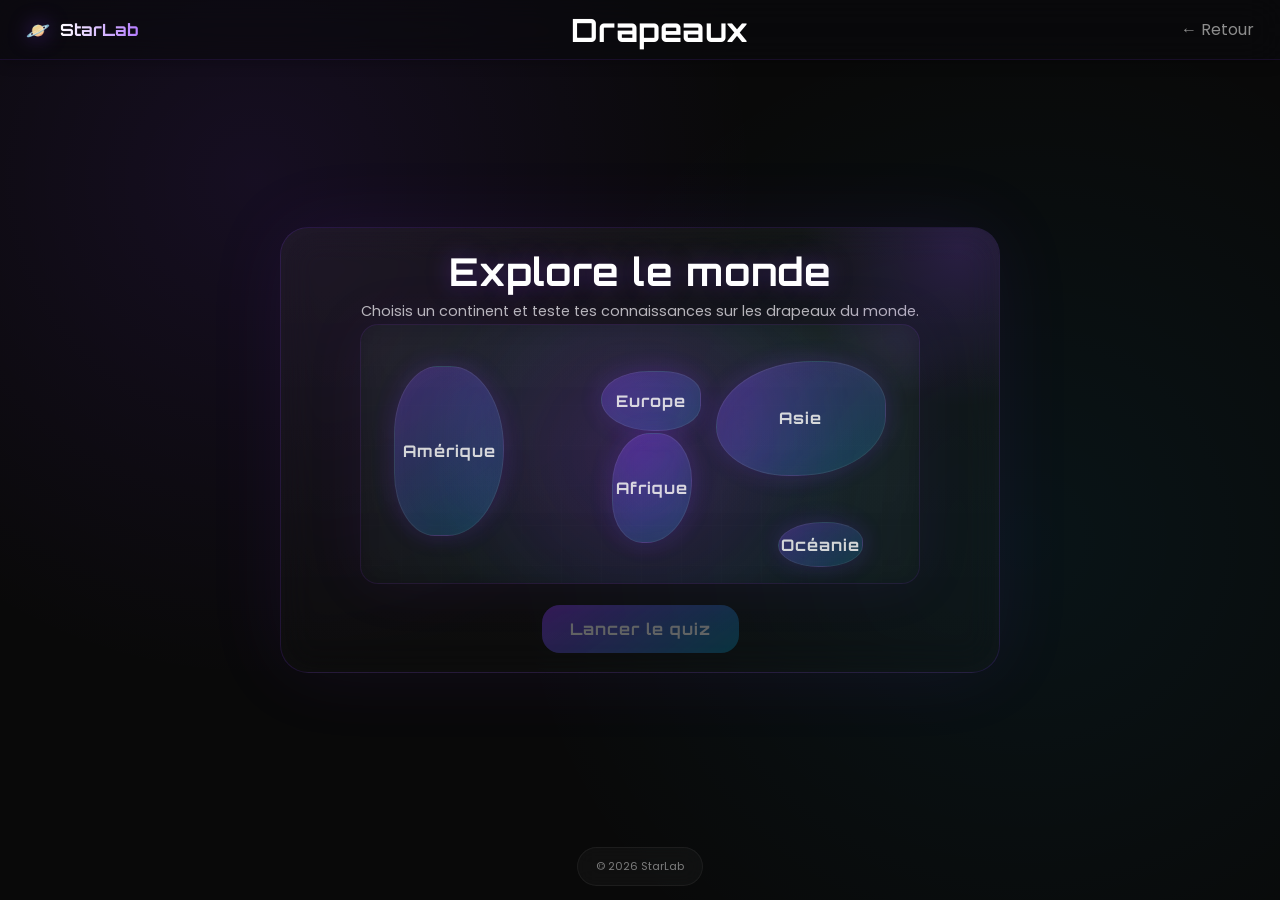
==== commit 7ed197a8: "Add files via upload" ====
--- a/jeux/drapeaux.html
+++ b/jeux/drapeaux.html
@@ -23,37 +23,40 @@
 		<main class="page game-page">
 			<section class="game-shell">
 			
-				<div id="map-container">
-					<div class="map-header">
-						<h2>Explore le monde</h2>
-						<p class="map-subtitle">
-							Choisis un continent et teste tes connaissances
-							sur les drapeaux du monde.
-						</p>
-					</div>
-					<div class="world-map">
-						<button class="continent europe"
-							onclick="selectContinent('Europe')">
-							<span>Europe</span>
-						</button>
-						<button class="continent afrique"
-							onclick="selectContinent('Afrique')">
-							<span>Afrique</span>
-						</button>
-						<button class="continent asie"
-							onclick="selectContinent('Asie')">
-							<span>Asie</span>
-						</button>
-						<button class="continent amerique"
-							onclick="selectContinent('Amérique')">
-							<span>Amérique</span>
-						</button>
-						<button class="continent oceanie"
-							onclick="selectContinent('Océanie')">
-							<span>Océanie</span>
-						</button>
-					</div>
-				</div>
+<div id="map-container">
+    <div class="map-header">
+        <h2>Explore le monde</h2>
+        <p class="map-subtitle">
+            Choisis un continent et teste tes connaissances
+            sur les drapeaux du monde.
+        </p>
+    </div>
+
+    <div class="world-map">
+        <button class="continent europe" onclick="toggleContinent('Europe', this)">
+            <span>Europe</span>
+        </button>
+        <button class="continent afrique" onclick="toggleContinent('Afrique', this)">
+            <span>Afrique</span>
+        </button>
+        <button class="continent asie" onclick="toggleContinent('Asie', this)">
+            <span>Asie</span>
+        </button>
+        <button class="continent amerique" onclick="toggleContinent('Amérique', this)">
+            <span>Amérique</span>
+        </button>
+        <button class="continent oceanie" onclick="toggleContinent('Océanie', this)">
+            <span>Océanie</span>
+        </button>
+    </div>
+
+    <div class="start-btn-wrapper">
+        <button id="start-quiz-btn" disabled onclick="startQuizFromSelection()">
+            Lancer le quiz
+        </button>
+    </div>
+</div>
+
 				<div id="quiz-container">
 					<div id="flag-container">
 						<img id="flag" src="" alt="Drapeau" loading="lazy">
--- a/css/drapeaux.css
+++ b/css/drapeaux.css
@@ -4,12 +4,13 @@
 
 /* CONTAINER */
 #map-container{
-    width:100%;
+    width:90%;           /* réduit la largeur */
+    max-width:600px;     /* limite la taille maximale */
     display:flex;
     flex-direction:column;
     align-items:center;
-    gap:1px;
-    padding:1px;
+    gap:1px;             /* réduit l’espace vertical entre éléments */
+    padding:1px;         /* réduit le padding global */
 }
 
 /* =========================
@@ -37,39 +38,29 @@
 /* =========================
    WORLD MAP
 ========================= */
-.world-map{
-    position:relative;
-	width:min(700px, 100%);
-	margin:auto;
-    height:340px;
-    border-radius:22px;
+.world-map {
+    position: relative;
+    width:100%;
+    max-width:560px;
+    height:260px;
+    border-radius:18px;
     overflow:hidden;
     background:
-        radial-gradient(
-            circle at center,
-            rgba(139,61,255,0.16),
-            transparent 70%
-        ),
-        linear-gradient(
-            180deg,
-            rgba(255,255,255,0.03),
-            rgba(255,255,255,0.01)
-        );
-    border:1px solid rgba(139,61,255,0.18);
-    backdrop-filter:blur(18px);
-    box-shadow:
-        0 0 80px rgba(139,61,255,0.12),
-        inset 0 0 50px rgba(255,255,255,0.02);
+        radial-gradient(circle at center, rgba(139,61,255,0.12), transparent 70%),
+        linear-gradient(180deg, rgba(255,255,255,0.02), rgba(255,255,255,0.01));
+    border:1px solid rgba(139,61,255,0.12);
+    backdrop-filter:blur(14px);
+    box-shadow:
+        0 0 60px rgba(139,61,255,0.08),
+        inset 0 0 30px rgba(255,255,255,0.01);
 }
 
 /* GRID */
 
 .world-map::before{
     content:"";
-
     position:absolute;
     inset:0;
-
     background-image:
         linear-gradient(
             rgba(255,255,255,0.03) 1px,
@@ -80,9 +71,7 @@
             rgba(255,255,255,0.03) 1px,
             transparent 1px
         );
-
     background-size:40px 40px;
-
     opacity:0.3;
 }
 
@@ -90,19 +79,13 @@
 
 .world-map::after{
     content:"";
-
     position:absolute;
-
     width:700px;
     height:700px;
-
     left:50%;
     top:50%;
-
     transform:translate(-50%, -50%);
-
     border-radius:50%;
-
     background:
         radial-gradient(
             circle,
@@ -110,9 +93,7 @@
             rgba(0,200,255,0.04),
             transparent 70%
         );
-
     filter:blur(20px);
-
     pointer-events:none;
 }
 
@@ -176,10 +157,8 @@
 /* SHINE EFFECT */
 .continent::before{
     content:"";
-
     position:absolute;
     inset:0;
-
     background:
         linear-gradient(
             120deg,
@@ -187,9 +166,7 @@
             rgba(255,255,255,0.14),
             transparent
         );
-
     transform:translateX(-120%);
-
     transition:transform .8s ease;
 }
 
@@ -198,7 +175,6 @@
 }
 
 /* HOVER */
-
 .continent:hover{
     transform:scale(1.08);
     border-color:rgba(139,61,255,0.5);
@@ -214,47 +190,103 @@
     z-index:2;
 }
 
+.continent.selected{
+    transform:scale(1.08);
+    opacity:1;
+    border:2px solid #00ffc8;
+    box-shadow:
+        0 0 20px rgba(0,255,200,.7),
+        0 0 50px rgba(0,255,200,.4);
+}
+
 /* =========================
    CONTINENT SHAPES
 ========================= */
-
+/* Europe */
 .europe{
-    top:20%;
+    top:18%;
     left:43%;
+    width:100px;
+    height:60px;
+    border-radius:50% 40% 45% 55%; /* arrondi conservé */
+}
+
+/* Afrique */
+.afrique{
+    top:42%;
+    left:45%;
+    width:80px;
+    height:110px;
+    border-radius:50% 45% 60% 40%;
+}
+
+/* Asie */
+.asie{
+    top:14%;
+    right:6%;
+    width:170px;
+    height:115px;
+    border-radius:60% 40% 55% 45%;
+}
+
+/* Amérique */
+.amerique{
+    top:16%;
+    left:6%;
     width:110px;
-    height:70px;
-    border-radius:58% 42% 47% 53%;
-}
-
-.afrique{
-    top:44%;
-    left:45%;
-    width:90px;
-    height:135px;
-    border-radius:52% 48% 60% 40%;
-}
-
-.asie{
-    top:16%;
-    right:6%;
-    width:210px;
-    height:145px;
-    border-radius:60% 40% 55% 45%;
-}
-
-.amerique{
-    top:18%;
-    left:6%;
-	width:135px;
-    height:200px;
-    border-radius:46% 54% 58% 42%;
-}
-
+    height:170px;
+    border-radius:45% 55% 58% 42%;
+}
+
+/* Océanie */
 .oceanie{
-    bottom:8%;
-    right:12%;
+    bottom:6%;
+    right:10%;
     width:85px;
-    height:55px;
+    height:45px;
+    border-radius:55% 45% 50% 50%;
+}
+
+/* =========================
+   START QUIZ BTN
+========================= */
+#start-quiz-btn{
+    margin-top:20px;
+    padding:14px 28px;
+    border:none;
+    border-radius:18px;
+    font-family:'Orbitron', sans-serif;
+    font-size:1rem;
+    font-weight:700;
+    letter-spacing:1px;
+    color:white;
+    cursor:pointer;
+    background:
+        linear-gradient(
+            145deg,
+            rgba(139,61,255,0.85),
+            rgba(0,200,255,0.55)
+        );
+    box-shadow:
+        0 0 25px rgba(139,61,255,0.35),
+        0 0 60px rgba(0,200,255,0.18);
+    transition:
+        transform .2s ease,
+        box-shadow .2s ease,
+        opacity .2s ease;
+}
+
+#start-quiz-btn:hover:not(:disabled){
+    transform:translateY(-3px) scale(1.03);
+    box-shadow:
+        0 0 35px rgba(139,61,255,0.5),
+        0 0 80px rgba(0,200,255,0.25);
+}
+
+#start-quiz-btn:disabled{
+    opacity:.35;
+    cursor:not-allowed;
+    box-shadow:none;
 }
 
 /* =========================
@@ -262,46 +294,40 @@
 ========================= */
 #quiz-container{
     display:none;
-    width:100%;
-    max-width:900px;
+    width:90%;
+    max-width:620px;
     margin:auto;
-    padding:5px;
+    padding:12px 18px;
     border-radius:28px;
-    background:
-        linear-gradient(
-            145deg,
-            rgba(255,255,255,0.05),
-            rgba(255,255,255,0.02)
-        );
-    border:1px solid rgba(255,255,255,0.06);
-    backdrop-filter:blur(14px);
-    box-shadow:
-        0 0 60px rgba(139,61,255,0.10);
+    background:transparent;
+    border:none;	
+    box-shadow:none;
 }
 
 /* FLAG */
 #flag-container{
     text-align:center;
-    margin-bottom:30px;
+    margin-bottom:14px;
 }
 
 #flag{
-    width:220px;
+    width:170px;
     max-width:100%;
-    border-radius:18px;
+    border-radius:14px;
     border:1px solid rgba(255,255,255,0.08);
     box-shadow:
-        0 0 40px rgba(139,61,255,0.15);
+        0 0 25px rgba(139,61,255,0.15);
 }
 
 /* QUESTION */
 #question-container{
     text-align:center;
-    margin-bottom:24px;
+    margin-bottom:16px;
     font-family:'Orbitron', sans-serif;
-    font-size:1.4rem;
+    font-size:1.05rem;
     font-weight:700;
     color:white;
+    line-height:1.3;
 }
 
 /* OPTIONS */
@@ -309,30 +335,34 @@
 #options-container{
     display:grid;
     grid-template-columns:repeat(2, 1fr);
-    gap:18px;
+    gap:12px;
     width:100%;
 }
 
 #options-container button{
-    padding:18px;
+    padding:14px;
     border:none;
-    border-radius:18px
+    border-radius:16px;
     color:white;
     font-family:'Poppins', sans-serif;
-    font-size:1rem;
+    font-size:.95rem;
     font-weight:600;
     cursor:pointer;
     background:
         linear-gradient(
             145deg,
-            rgba(255,255,255,0.05),
-            rgba(255,255,255,0.02)
-        );
-    border:1px solid rgba(255,255,255,0.08);
+            rgba(255,255,255,0.10),
+            rgba(255,255,255,0.04)
+        );
+    border:1px solid rgba(255,255,255,0.12);
+    backdrop-filter:blur(10px);
+    text-shadow:
+        0 0 8px rgba(255,255,255,0.25);
     transition:
         transform .2s ease,
         border-color .2s ease,
-        box-shadow .2s ease;
+        box-shadow .2s ease,
+        background .2s ease;
 }
 
 #options-container button:hover{
@@ -342,11 +372,39 @@
         0 0 25px rgba(139,61,255,0.12);
 }
 
+.correct{
+    background:
+        linear-gradient(
+            145deg,
+            rgba(0,255,140,0.25),
+            rgba(0,180,100,0.18)
+        ) !important;
+    border:1px solid rgba(0,255,140,0.5) !important;
+    box-shadow:
+        0 0 25px rgba(0,255,140,0.35);
+}
+
+.wrong{
+    background:
+        linear-gradient(
+            145deg,
+            rgba(255,60,60,0.25),
+            rgba(180,0,0,0.18)
+        ) !important;
+    border:1px solid rgba(255,80,80,0.45) !important;
+    box-shadow:
+        0 0 25px rgba(255,60,60,0.35);
+}
+
 /* FEEDBACK */
-
 #feedback{
-    margin-top:24px;
+    margin-top:14px;
+    min-height:22px;
+    display:flex;
+    align-items:center;
+    justify-content:center;
     text-align:center;
-    font-size:1.2rem;
+    font-size:1rem;
     font-weight:600;
+    color:white;
 }
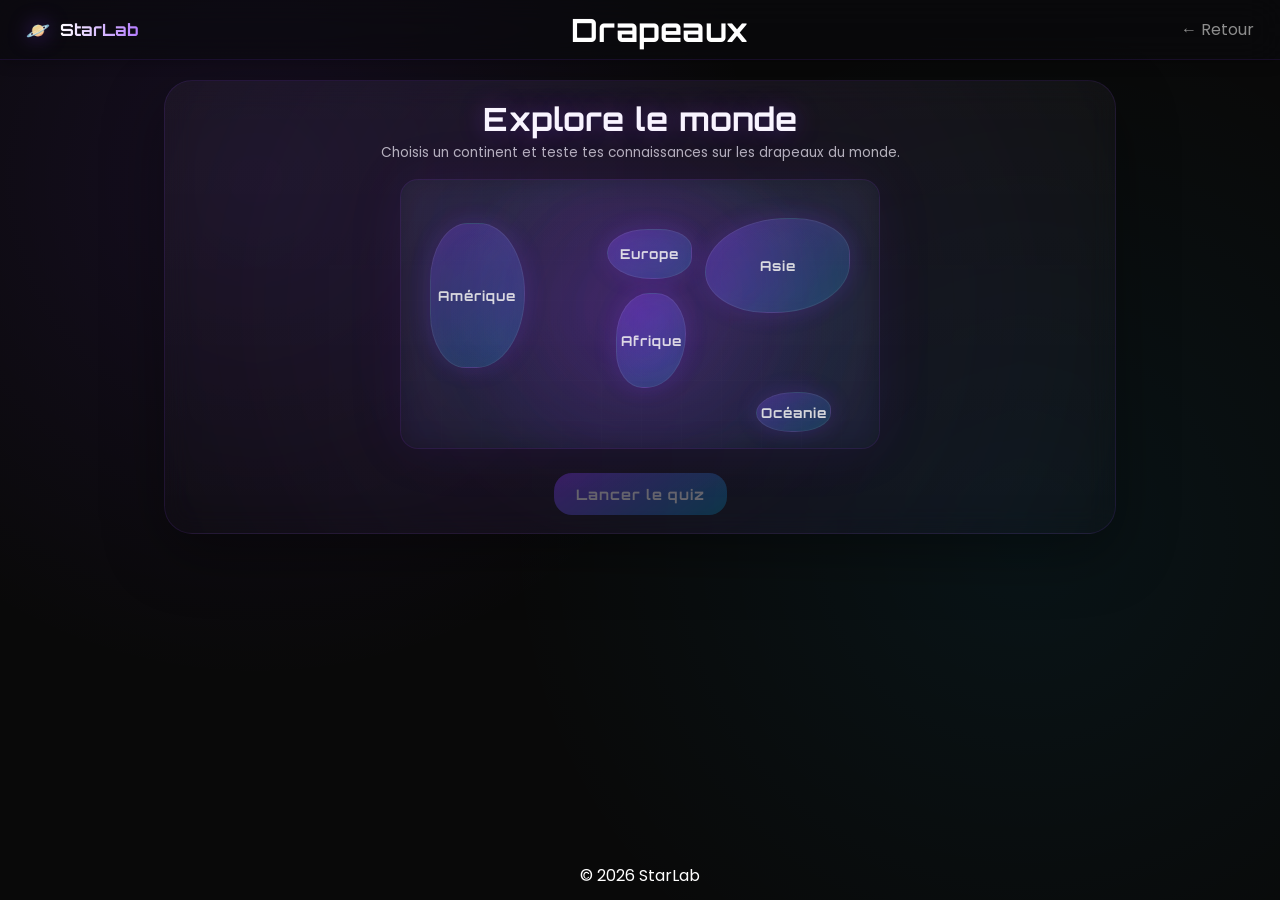
==== commit 6b5be2de: "Add files via upload" ====
--- a/jeux/drapeaux.html
+++ b/jeux/drapeaux.html
@@ -20,52 +20,55 @@
 			<a class="back-btn" href="../index.html">← Retour</a>
 		</header>
 		
-		<main class="page game-page">
-			<section class="game-shell">
-			
-<div id="map-container">
-    <div class="map-header">
-        <h2>Explore le monde</h2>
-        <p class="map-subtitle">
-            Choisis un continent et teste tes connaissances
-            sur les drapeaux du monde.
-        </p>
-    </div>
+		<main class="layout">
+			<div class="content">
+				<div class="game-panel">
+					<section class="game-shell">	
+						<div id="map-container">
+							<div class="map-header">
+								<h2>Explore le monde</h2>
+								<p class="map-subtitle">
+									Choisis un continent et teste tes connaissances
+									sur les drapeaux du monde.
+								</p>
+							</div>
 
-    <div class="world-map">
-        <button class="continent europe" onclick="toggleContinent('Europe', this)">
-            <span>Europe</span>
-        </button>
-        <button class="continent afrique" onclick="toggleContinent('Afrique', this)">
-            <span>Afrique</span>
-        </button>
-        <button class="continent asie" onclick="toggleContinent('Asie', this)">
-            <span>Asie</span>
-        </button>
-        <button class="continent amerique" onclick="toggleContinent('Amérique', this)">
-            <span>Amérique</span>
-        </button>
-        <button class="continent oceanie" onclick="toggleContinent('Océanie', this)">
-            <span>Océanie</span>
-        </button>
-    </div>
+							<div class="world-map">
+								<button class="continent europe" onclick="toggleContinent('Europe', this)">
+									<span>Europe</span>
+								</button>
+								<button class="continent afrique" onclick="toggleContinent('Afrique', this)">
+									<span>Afrique</span>
+								</button>
+								<button class="continent asie" onclick="toggleContinent('Asie', this)">
+									<span>Asie</span>
+								</button>
+								<button class="continent amerique" onclick="toggleContinent('Amérique', this)">
+									<span>Amérique</span>
+								</button>
+								<button class="continent oceanie" onclick="toggleContinent('Océanie', this)">
+									<span>Océanie</span>
+								</button>
+							</div>
 
-    <div class="start-btn-wrapper">
-        <button id="start-quiz-btn" disabled onclick="startQuizFromSelection()">
-            Lancer le quiz
-        </button>
-    </div>
-</div>
+							<div class="start-btn-wrapper">
+								<button id="start-quiz-btn" disabled onclick="startQuizFromSelection()">
+									Lancer le quiz
+								</button>
+							</div>
+						</div>
 
-				<div id="quiz-container">
-					<div id="flag-container">
-						<img id="flag" src="" alt="Drapeau" loading="lazy">
-					</div>
-					<div id="question-container"></div>
-					<div id="options-container"></div>
-					<div id="feedback"></div>
+						<div id="quiz-container">
+							<div id="flag-container">
+								<img id="flag" src="" alt="Drapeau" loading="lazy">
+							</div>
+							<div id="question-container"></div>
+							<div id="options-container"></div>
+							<div id="feedback"></div>
+						</div>
+					</section>
 				</div>
-			</section>
+			</div>
 		</main>
 	
 		<footer class="footer">© 2026 StarLab</footer>
--- a/css/style.css
+++ b/css/style.css
@@ -5,6 +5,7 @@
 	--muted:#8d8d8d;
 	--primary:#8b3dff;
 	--border:rgba(255,255,255,0.06);
+	--nav-h: 60px;
 }
 
 /* RESET */
@@ -15,9 +16,11 @@
 }
 
 /* =========================
-   STARLAB ATMOSPHERE LAYER
+  STARLAB ATMOSPHERE LAYER
 ========================= */
 body{
+	display: flex;
+	flex-direction: column;
 	font-family:'Poppins',sans-serif;
 	background:
 		radial-gradient(circle at 20% 20%, rgba(139,61,255,0.10), transparent 40%),
@@ -39,6 +42,11 @@
 	opacity:0.05;
 }
 
+main.layout {
+    flex: 1;
+	padding: calc(var(--nav-h) + 20px) clamp(12px, 2vw, 24px) 20px;
+}
+
 /* TITRES */
 h1, h2, h3{
 	font-family: 'Orbitron', sans-serif;
@@ -51,7 +59,6 @@
 .nav-title{
 	font-family: 'Orbitron', sans-serif;
 }
-
 p{
 	color: var(--muted);
 	line-height: 1.6;
@@ -65,12 +72,16 @@
 		radial-gradient(circle at 20% 20%, rgba(139,61,255,0.14), transparent 30%),
 		radial-gradient(circle at 80% 40%, rgba(0,200,255,0.07), transparent 35%);
 	filter: blur(40px);
-	opacity:.7;
 	z-index:-1;
 	opacity: 0.9;
 }
 
-/* NAVBAR */
+img{
+	max-width:100%;
+	height:auto;
+	display:block;
+}
+
 /* =========================
    NAVBAR PREMIUM
 ========================= */
@@ -203,113 +214,71 @@
 /* =========================
    GAME LAYOUT SYSTEM
 ========================= */
-/* PAGE DES MINI-JEUX */
-.game-page{
-	width:min(720px,92vw);
-	min-height:calc(100vh - 60px);
-	margin:auto;
-	display:flex;
-	justify-content:center;
-	align-items:center;
-	padding:75px 20px 70px;
-}
-
-/* CARTE PRINCIPALE DU JEU */
-.game-shell{
-	width:min(720px,92vw);
-	display:flex;
-	flex-direction:column;
-	align-items:center;
-	gap:12px;
-	padding:18px;
-	position:relative;
-	overflow:hidden;
-	border-radius:28px;
-	background:
-		linear-gradient(
-			180deg,
-			rgba(255,255,255,0.045),
-			rgba(255,255,255,0.015)
-		);
-	border:1px solid rgba(139,61,255,0.16);
-	backdrop-filter:blur(18px);
-	-webkit-backdrop-filter:blur(18px);
-	box-shadow:
-		0 0 80px rgba(139,61,255,0.08),
-		inset 0 0 30px rgba(255,255,255,0.02);
-	transition:
-		transform .35s ease,
-		box-shadow .35s ease,
-		border-color .35s ease;
-}
-
-/* GLOW DECORATIF */
-.game-shell::before{
-	content:"";
-	position:absolute;
-	width:320px;
-	height:320px;
-	top:-140px;
-	right:-120px;
-	background:
-		radial-gradient(
-			circle,
-			rgba(139,61,255,0.18),
-			transparent 70%
-		);
-	pointer-events:none;
-	animation:gameGlowFloat 7s ease-in-out infinite;
-}
-
-/* PETIT EFFET HOVER */
-.game-shell:hover{
-	border-color:rgba(139,61,255,0.24);
-	box-shadow:
-		0 0 100px rgba(139,61,255,0.12),
-		inset 0 0 30px rgba(255,255,255,0.03);
-}
-
-/* ANIMATION GLOW */
-@keyframes gameGlowFloat{
-	0%,100%{
-		transform:translateY(0);
-	}
-	50%{
-		transform:translateY(18px);
-	}
-}
-
-/* MAIN */
-.page{
-	width:min(1000px,92%);
-	margin:auto;
-	padding-top:100px;
-	padding-bottom:40px;
+.layout {
+  width: min(1000px, 92%);
+  margin: 0 auto;
+  padding: calc(var(--nav-h) + 20px) clamp(12px, 2vw, 24px) 20px;
+  display: flex;
+  flex-direction: column;
+}
+
+.content {
+  display: flex;
+  flex-direction: column;
+  gap: 30px;
 }
 
 .section {
-	display: none;
-	opacity:0;
-	transform: translateY(10px);
-	transition: all 0.3s ease;
-	pointer-events:none;
+  display: none;
+  width: 100%;
+  backdrop-filter: blur(14px);
+  flex-direction: column;
+  gap: 12px;
 }
 
 .section.active {
-	display: block;
-	opacity:1;
-	transform: translateY(0);
-	pointer-events:auto;
+  display: flex;
+}
+
+.game-panel {
+  width: 100%;
+  border-radius: 28px;
+  background: linear-gradient(
+    180deg,
+    rgba(255,255,255,0.04),
+    rgba(255,255,255,0.015)
+  );
+  border: 1px solid rgba(139,61,255,0.12);
+  padding: 18px;
+  backdrop-filter: blur(14px);
+  position: relative;
+  overflow: hidden;
+  box-shadow: 0 20px 60px rgba(0,0,0,0.35);
+}
+
+.game-panel::before {
+  content: "";
+  position: absolute;
+  inset: -40%;
+  background: radial-gradient(
+    circle,
+    rgba(139,61,255,0.18),
+    transparent 60%
+  );
+  opacity: 0.5;
+  filter: blur(20px);
+  pointer-events: none;
 }
 
 /* HERO */
-.hero{
-	text-align:center;
-	padding-top:40px;
+.hero {
+    text-align: center;
+    padding-top: clamp(20px, 5vh, 40px);   /* plus petit que avant */
+    padding-bottom: clamp(10px, 3vh, 20px);
 }
 
 .hero h1{
-	font-size:2.5rem;
+	font-size: clamp(1.8rem, 3vw, 3rem);
 	line-height:1.1;
 	margin-top:10px;
 	text-shadow: 0 0 20px rgba(139,61,255,0.15);
@@ -317,10 +286,11 @@
 
 .hero-badge{
 	display:inline-block;
-	margin-bottom:15px;
-	font-size:12px;
-	letter-spacing:1px;
-	background: rgba(139,61,255,0.08);
+	padding:8px 14px;
+	border-radius:999px;
+	background:rgba(139,61,255,0.12);
+	border:1px solid rgba(139,61,255,0.2);
+	color:#d7b8ff;
 }
 
 /* BUTTON */
@@ -370,7 +340,6 @@
 }
 
 .card{
-	display:block;
 	min-height:110px;
 	display:flex;
 	flex-direction:column;
@@ -445,8 +414,7 @@
 	backdrop-filter:blur(8px);
 	box-shadow:
 		0 0 15px rgba(255,170,0,0.12);
-
-	z-index:2;
+		z-index:2;
 }
 
 /* =========================
@@ -469,7 +437,6 @@
 }
 
 /* TIMELINE */
-
 .timeline-top{
 	display:flex;
 	align-items:center;
@@ -486,33 +453,25 @@
 	font-size:10px;
 }
 
-.timeline-item:first-child .timeline-card{
-	transform:scale(1.02);
-	border-color:rgba(139,61,255,.35);
-	box-shadow:
-		0 20px 60px rgba(139,61,255,.18),
-		0 10px 30px rgba(0,0,0,.45);
-}
-
-.timeline{
-	position:relative;
-	display:flex;
-	flex-direction:column;
-	gap:22px;
-	max-width:1000px;
-	margin:auto;
-	padding:20px 0;
+.timeline {
+    position: relative;
+    display: flex;
+    flex-direction: column;
+    gap: 30px; /* moins de gap vertical */
+    max-width: 1100px;
+    margin: auto;
+    padding: 20px 0;
 }
 
 /* ligne verticale */
 .timeline::before{
 	content:"";
 	position:absolute;
-	left:50%;
+    left:20px;
 	top:0;
 	bottom:0;
 	transform:translateX(-50%);
-	width:3px;
+    width:2px;
 	border-radius:999px;
 	background:linear-gradient(
 		to bottom,
@@ -530,16 +489,16 @@
 
 /* item */
 .timeline-item{
-	position:relative;
-	width:100%;
-	display:flex;
-	filter:blur(8px);
-	opacity:0;
-	z-index:1;
-	margin-top:-8px;
-	transform:translateY(20px);
-	transform:translateY(30px) scale(.98);
-	animation:entry .7s cubic-bezier(.2,.8,.2,1) forwards;
+    position:relative;
+    width:100%;
+    display:flex;
+	justify-content:flex-start;
+	padding-left:60px;
+    filter:blur(8px);
+    opacity:0;
+    z-index:1;
+    transform:translateY(30px) scale(.98);
+    animation:entry .7s cubic-bezier(.2,.8,.2,1) forwards;
 }
 
 @keyframes entry{
@@ -551,14 +510,13 @@
 }
 
 .timeline-item:nth-child(odd){
-	justify-content:flex-start;
-	margin-top:-60px;
+    justify-content:flex-start;
 }
 
 .timeline-item:nth-child(even){
-	justify-content:flex-end;
-	margin-top:-60px;
-}
+    justify-content:flex-end;
+}
+
 
 .timeline-item:nth-child(2){
 	animation-delay:.15s;
@@ -568,71 +526,33 @@
 	animation-delay:.3s;
 }
 
-@keyframes fadeUp{
-	to{
-		opacity:1;
-		transform:translateY(0);
-	}
-}
-
-/* point lumineux */
-.timeline-dot{
-	position:absolute;
-	left:50%;
-	top:24px;
-	transform:translateX(-50%);
-	width:14px;
-	height:14px;
-	border-radius:50%;
-	background:linear-gradient(
-		135deg,
-		#8b3dff,
-		#00c8ff
-	);
-	box-shadow:
-		0 0 12px rgba(139,61,255,.9),
-		0 0 30px rgba(0,200,255,.5);
-	z-index: 2;
-}
-
-@keyframes pulse{
-	0%,100%{
-		transform:scale(1);
-		opacity:1;
-	}
-	50%{
-		transform:scale(1.4);
-		opacity:.7;
-	}
-}
-
-/* carte */
-.timeline-card{
-	position:relative;
-	padding:14px 16px;
-	max-width:650px;
-	border-radius:20px;
-	width:calc(50% - 40px);
-	background:
-	linear-gradient(
-		145deg,
-		rgba(255,255,255,0.07),
-		rgba(255,255,255,0.02)
-	),
-	radial-gradient(
-		circle at top left,
-		rgba(139,61,255,0.10),
-		transparent 40%
-	);
-	border:1px solid rgba(255,255,255,0.08);
-	backdrop-filter: blur(18px);
-	overflow:hidden;
-	transition:
-		transform .3s ease,
-		border-color .3s ease,
-		box-shadow .3s ease;
-	box-shadow:
-		0 10px 25px rgba(0,0,0,0.25);
+/* cartes */
+.timeline-card {
+    position: relative;
+    width:100%;          /* plus large */
+    max-width:none;    /* limite augmentée */
+    padding: 16px 20px;  /* moins haut */
+    border-radius: 24px;
+    background:
+        linear-gradient(
+            145deg,
+            rgba(255,255,255,0.07),
+            rgba(255,255,255,0.02)
+        ),
+        radial-gradient(
+            circle at top left,
+            rgba(139,61,255,0.10),
+            transparent 40%
+        );
+    border: 1px solid rgba(255,255,255,0.08);
+    backdrop-filter: blur(18px);
+    overflow: hidden;
+    transition:
+        transform .3s ease,
+        border-color .3s ease,
+        box-shadow .3s ease;
+    box-shadow:
+        0 10px 25px rgba(0,0,0,0.25);
 }
 
 /* glow interne */
@@ -676,15 +596,15 @@
 }
 
 /* titres */
-.timeline-card h3{
-	font-size:0.95rem;
-	margin-bottom:8px;
-}
-
-.timeline-card p{
-	color:rgba(255,255,255,0.72);
-	font-size:.92rem;
-	line-height:1.45;
+.timeline-card h3 {
+    font-size: 1rem; /* un peu plus gros */
+    margin-bottom: 6px;
+}
+
+.timeline-card p {
+    font-size: 0.95rem;
+    line-height: 1.45;
+    color: rgba(255,255,255,0.75);
 }
 
 /* tags */
@@ -707,7 +627,6 @@
 /* =========================
    ABOUT PREMIUM
 ========================= */
-
 .about-card{
 	display:flex;
 	align-items:center;
@@ -802,12 +721,13 @@
 }
 
 /* stats */
-
 .about-stats{
-	display:flex;
+	display:grid;
+	grid-template-columns:
+		repeat(auto-fit,minmax(120px,1fr));
 	gap:18px;
+	width:100%;
 	margin-top:30px;
-	flex-wrap:wrap;
 }
 
 .stat{
@@ -826,8 +746,7 @@
 		border-color .25s ease,
 		box-shadow .25s ease;
 }
-
-.stat:hover{
+	.stat:hover{
 	transform:translateY(-4px);
 	border-color:rgba(139,61,255,0.25);
 	box-shadow:
@@ -868,17 +787,150 @@
 }
 
 /* FOOTER */
-.footer{
-	position:fixed;
-	bottom:14px;
-	left:50%;
-	transform:translateX(-50%);
-	font-size:11px;
-	color:rgba(255,255,255,0.45);
-	background:rgba(255,255,255,0.03);
-	border:1px solid rgba(255,255,255,0.05);
-	padding:10px 18px;
-	border-radius:999px;
-	backdrop-filter:blur(10px);
-	pointer-events:none;
+.footer {
+    width: 100%;
+    margin: 0;
+    border-radius: 0;
+    text-align: center;
+    padding: 12px 0;
+}
+
+/* =====================================================
+   RESPONSIVE IMPROVEMENTS STARLAB
+===================================================== */
+.grid{
+	display:grid;
+	grid-template-columns:repeat(
+		auto-fit,
+		minmax(280px,1fr)
+	);
+	gap:24px;
+	margin-top:30px;
+}
+
+.work-badge{
+	max-width:120px;
+	text-align:center;
+}
+
+/* TABLETTE */
+@media (max-width:900px){
+	.timeline::before{
+		left:20px;
+		transform:none;
+	}
+
+	.timeline-dot{
+		left:20px;
+		transform:none;
+	}
+
+	.timeline-item{
+		justify-content:flex-start !important;
+		margin-top:0 !important;
+		padding-left:50px;
+	}
+
+    .timeline-card {
+        width: 100%;
+        max-width: none;
+    }
+
+	.about-card{
+		flex-direction:column;
+		text-align:center;
+		gap:24px;
+		padding:24px;
+	}
+
+	.about-left{
+		min-width:auto;
+	}
+
+	.about-content h2{
+		font-size:clamp(1.6rem,5vw,2.2rem);
+	}
+}
+
+/* MOBILE */
+@media (max-width:768px){
+    .hero {
+        padding-top: clamp(15px, 5vh, 25px);
+        padding-bottom: clamp(8px, 3vh, 15px);
+    }
+	
+	.nav{
+		height:auto;
+		padding:12px;
+		flex-direction:column;
+		gap:12px;
+	}
+
+	.nav-links{
+		width:100%;
+		justify-content:center;
+		flex-wrap:wrap;
+		gap:8px;
+	}
+
+	.nav-item{
+		font-size:.85rem;
+		padding:8px 12px;
+	}
+
+	.hero{
+		padding-top:10px;
+	}
+
+	.about-avatar{
+		width:90px;
+		height:90px;
+		font-size:2.4rem;
+	}
+
+	.about-content p{
+		font-size:.95rem;
+	}
+
+	.footer{
+		position:relative;
+		left:auto;
+		bottom:auto;
+		transform:none;
+		width:max-content;
+		margin:30px auto;
+	}
+}
+
+/* PETITS MOBILES */
+@media (max-width:480px){
+    .hero {
+        padding-top: clamp(10px, 5vh, 20px);
+        padding-bottom: clamp(5px, 2vh, 12px);
+    }
+	
+	.hero h1{
+		font-size:2rem;
+		line-height:1.15;
+	}
+
+	.card{
+		padding:16px;
+	}
+
+    .timeline-card {
+        padding: 14px 16px;
+    }
+
+	.about-card{
+		padding:18px;
+	}
+
+	.stat{
+		min-width:auto;
+	}
+
+	.nav-item{
+		font-size:.8rem;
+	}
 }
--- a/css/drapeaux.css
+++ b/css/drapeaux.css
@@ -1,410 +1,470 @@
 /* =========================
    DRAPEAUX.CSS
 ========================= */
-
-/* CONTAINER */
-#map-container{
-    width:90%;           /* réduit la largeur */
-    max-width:600px;     /* limite la taille maximale */
-    display:flex;
-    flex-direction:column;
-    align-items:center;
-    gap:1px;             /* réduit l’espace vertical entre éléments */
-    padding:1px;         /* réduit le padding global */
-}
-
-/* =========================
-   HEADER
-========================= */
-.map-header{
-    text-align:center;
-    max-width:650px;
-}
-
-.map-header h2{
-    font-size:clamp(1.5rem, 3vw, 2.5rem);
-    margin-bottom:6px;
-    color:white;
-    text-shadow:
-        0 0 25px rgba(139,61,255,0.35);
-}
-
-.map-subtitle{
-    color:rgba(255,255,255,0.7);
-    font-size:.9rem;
-    line-height:1.5;
+.game-shell {
+	max-width: 620px;
+	margin: auto;
+}
+
+/* =========================
+   BASE LAYOUT
+========================= */
+#map-container {
+	width: 100%;
+	max-width: 700px;
+	margin: auto;
+	display: flex;
+	flex-direction: column;
+	align-items: center;
+	gap: 10px;
+}
+
+.map-header {
+	text-align: center;
+	max-width: 650px;
+	margin-bottom: 6px;
+}
+
+.map-header h2 {
+	font-size: clamp(1.2rem, 2.5vw, 2rem);
+	margin-bottom: 4px;
+	color: white;
+	text-shadow: 0 0 25px rgba(139,61,255,0.35);
+}
+
+.map-subtitle {
+	color: rgba(255,255,255,0.7);
+	font-size: .85rem;
+	line-height: 1.5;
 }
 
 /* =========================
    WORLD MAP
 ========================= */
+
 .world-map {
-    position: relative;
-    width:100%;
-    max-width:560px;
-    height:260px;
-    border-radius:18px;
-    overflow:hidden;
-    background:
-        radial-gradient(circle at center, rgba(139,61,255,0.12), transparent 70%),
-        linear-gradient(180deg, rgba(255,255,255,0.02), rgba(255,255,255,0.01));
-    border:1px solid rgba(139,61,255,0.12);
-    backdrop-filter:blur(14px);
-    box-shadow:
-        0 0 60px rgba(139,61,255,0.08),
-        inset 0 0 30px rgba(255,255,255,0.01);
+	position: relative;
+	width: 100%;
+	max-width: 480px;
+	aspect-ratio: 16/9;
+	min-height: 200px;
+	max-height: 420px;
+	border-radius: 18px;
+	overflow: hidden;
+
+	background:
+		radial-gradient(circle at center, rgba(139,61,255,0.12), transparent 70%),
+		linear-gradient(180deg, rgba(255,255,255,0.02), rgba(255,255,255,0.01));
+
+	border: 1px solid rgba(139,61,255,0.12);
+	backdrop-filter: blur(14px);
+
+	box-shadow:
+		0 0 60px rgba(139,61,255,0.08),
+		inset 0 0 30px rgba(255,255,255,0.01);
 }
 
 /* GRID */
-
-.world-map::before{
-    content:"";
-    position:absolute;
-    inset:0;
-    background-image:
-        linear-gradient(
-            rgba(255,255,255,0.03) 1px,
-            transparent 1px
-        ),
-        linear-gradient(
-            90deg,
-            rgba(255,255,255,0.03) 1px,
-            transparent 1px
-        );
-    background-size:40px 40px;
-    opacity:0.3;
+.world-map::before {
+	content: "";
+	position: absolute;
+	inset: 0;
+	background-image:
+		linear-gradient(rgba(255,255,255,0.03) 1px, transparent 1px),
+		linear-gradient(90deg, rgba(255,255,255,0.03) 1px, transparent 1px);
+	background-size: 40px 40px;
+	opacity: 0.3;
 }
 
 /* GLOW */
-
-.world-map::after{
-    content:"";
-    position:absolute;
-    width:700px;
-    height:700px;
-    left:50%;
-    top:50%;
-    transform:translate(-50%, -50%);
-    border-radius:50%;
-    background:
-        radial-gradient(
-            circle,
-            rgba(139,61,255,0.10),
-            rgba(0,200,255,0.04),
-            transparent 70%
-        );
-    filter:blur(20px);
-    pointer-events:none;
-}
-
-/* =========================
-   RESET BUTTON
-========================= */
-
-button{
-    appearance:none;
-    -webkit-appearance:none;
-    outline:none;
+.world-map::after {
+	content: "";
+	position: absolute;
+	width: 700px;
+	height: 700px;
+	left: 50%;
+	top: 50%;
+	transform: translate(-50%, -50%);
+	border-radius: 50%;
+
+	background:
+		radial-gradient(circle,
+			rgba(139,61,255,0.10),
+			rgba(0,200,255,0.04),
+			transparent 70%);
+
+	filter: blur(20px);
+	pointer-events: none;
+}
+
+/* =========================
+   BUTTON RESET
+========================= */
+
+button {
+	appearance: none;
+	-webkit-appearance: none;
+	outline: none;
 }
 
 /* =========================
    CONTINENTS
 ========================= */
 
-.continent{
-    position:absolute;
-    z-index:5;
-    display:flex;
-    align-items:center;
-    justify-content:center;
-    border:none;
-    color:white;
-    font-family:'Orbitron', sans-serif;
-    font-size:1rem;
-    font-weight:700;
-    letter-spacing:1px;
-    cursor:pointer;
-    overflow:hidden;
-    opacity:.82;
-    backdrop-filter:blur(14px);
-    background:
-        linear-gradient(
-            145deg,
-            rgba(139,61,255,0.35),
-            rgba(0,200,255,0.18)
-        );
-    border:1px solid rgba(255,255,255,0.10);
-    box-shadow:
-        0 0 25px rgba(139,61,255,0.25),
-        inset 0 0 25px rgba(255,255,255,0.03);
-    transition:
-        transform .25s ease,
-        box-shadow .25s ease,
-        border-color .25s ease,
-        opacity .25s ease;
-	animation:float 6s ease-in-out infinite;
-}
-
-@keyframes float{
-    0%,100%{
-        transform:translateY(0px);
-    }
-    50%{
-        transform:translateY(-6px);
-    }
-}
-
-/* SHINE EFFECT */
-.continent::before{
-    content:"";
-    position:absolute;
-    inset:0;
-    background:
-        linear-gradient(
-            120deg,
-            transparent,
-            rgba(255,255,255,0.14),
-            transparent
-        );
-    transform:translateX(-120%);
-    transition:transform .8s ease;
-}
-
-.continent:hover::before{
-    transform:translateX(120%);
+.continent {
+	position: absolute;
+	z-index: 5;
+	display: flex;
+	align-items: center;
+	justify-content: center;
+	border: none;
+	cursor: pointer;
+	color: white;
+	font-family: 'Orbitron', sans-serif;
+	font-size: 0.85rem;
+	font-weight: 700;
+	letter-spacing: 1px;
+	opacity: .82;
+	overflow: hidden;
+	backdrop-filter: blur(14px);
+	background: linear-gradient(
+		145deg,
+		rgba(139,61,255,0.35),
+		rgba(0,200,255,0.18)
+	);
+	border: 1px solid rgba(255,255,255,0.10);
+	box-shadow:
+		0 0 25px rgba(139,61,255,0.25),
+		inset 0 0 25px rgba(255,255,255,0.03);
+	transition: transform .25s ease,
+		box-shadow .25s ease,
+		border-color .25s ease,
+		opacity .25s ease;
+	animation: float 6s ease-in-out infinite;
+}
+
+/* FLOAT */
+@keyframes float {
+	0%,100% { transform: translateY(0px); }
+	50% { transform: translateY(-6px); }
+}
+
+/* SHINE */
+.continent::before {
+	content: "";
+	position: absolute;
+	inset: 0;
+
+	background: linear-gradient(
+		120deg,
+		transparent,
+		rgba(255,255,255,0.14),
+		transparent
+	);
+
+	transform: translateX(-120%);
+	transition: transform .8s ease;
+}
+
+.continent:hover::before {
+	transform: translateX(120%);
 }
 
 /* HOVER */
-.continent:hover{
-    transform:scale(1.08);
-    border-color:rgba(139,61,255,0.5);
-    box-shadow:
-        0 0 35px rgba(139,61,255,0.5),
-        0 0 70px rgba(0,200,255,0.16);
-    opacity:1;
-	transform:translateY(-6px) scale(1.05);
-}
-
-.continent span{
-    position:relative;
-    z-index:2;
-}
-
-.continent.selected{
-    transform:scale(1.08);
-    opacity:1;
-    border:2px solid #00ffc8;
-    box-shadow:
-        0 0 20px rgba(0,255,200,.7),
-        0 0 50px rgba(0,255,200,.4);
-}
-
-/* =========================
-   CONTINENT SHAPES
-========================= */
-/* Europe */
-.europe{
-    top:18%;
-    left:43%;
-    width:100px;
-    height:60px;
-    border-radius:50% 40% 45% 55%; /* arrondi conservé */
-}
-
-/* Afrique */
-.afrique{
-    top:42%;
-    left:45%;
-    width:80px;
-    height:110px;
-    border-radius:50% 45% 60% 40%;
-}
-
-/* Asie */
-.asie{
-    top:14%;
-    right:6%;
-    width:170px;
-    height:115px;
-    border-radius:60% 40% 55% 45%;
-}
-
-/* Amérique */
-.amerique{
-    top:16%;
-    left:6%;
-    width:110px;
-    height:170px;
-    border-radius:45% 55% 58% 42%;
-}
-
-/* Océanie */
-.oceanie{
-    bottom:6%;
-    right:10%;
-    width:85px;
-    height:45px;
-    border-radius:55% 45% 50% 50%;
-}
-
-/* =========================
-   START QUIZ BTN
-========================= */
-#start-quiz-btn{
-    margin-top:20px;
-    padding:14px 28px;
-    border:none;
-    border-radius:18px;
-    font-family:'Orbitron', sans-serif;
-    font-size:1rem;
-    font-weight:700;
-    letter-spacing:1px;
-    color:white;
-    cursor:pointer;
-    background:
-        linear-gradient(
-            145deg,
-            rgba(139,61,255,0.85),
-            rgba(0,200,255,0.55)
-        );
-    box-shadow:
-        0 0 25px rgba(139,61,255,0.35),
-        0 0 60px rgba(0,200,255,0.18);
-    transition:
-        transform .2s ease,
-        box-shadow .2s ease,
-        opacity .2s ease;
-}
-
-#start-quiz-btn:hover:not(:disabled){
-    transform:translateY(-3px) scale(1.03);
-    box-shadow:
-        0 0 35px rgba(139,61,255,0.5),
-        0 0 80px rgba(0,200,255,0.25);
-}
-
-#start-quiz-btn:disabled{
-    opacity:.35;
-    cursor:not-allowed;
-    box-shadow:none;
-}
-
-/* =========================
-   QUIZ
-========================= */
-#quiz-container{
-    display:none;
-    width:90%;
-    max-width:620px;
-    margin:auto;
-    padding:12px 18px;
-    border-radius:28px;
-    background:transparent;
-    border:none;	
-    box-shadow:none;
-}
-
-/* FLAG */
-#flag-container{
-    text-align:center;
-    margin-bottom:14px;
-}
-
-#flag{
-    width:170px;
-    max-width:100%;
-    border-radius:14px;
-    border:1px solid rgba(255,255,255,0.08);
-    box-shadow:
-        0 0 25px rgba(139,61,255,0.15);
-}
-
-/* QUESTION */
-#question-container{
-    text-align:center;
-    margin-bottom:16px;
-    font-family:'Orbitron', sans-serif;
-    font-size:1.05rem;
-    font-weight:700;
-    color:white;
-    line-height:1.3;
-}
-
-/* OPTIONS */
-
-#options-container{
-    display:grid;
-    grid-template-columns:repeat(2, 1fr);
-    gap:12px;
-    width:100%;
-}
-
-#options-container button{
-    padding:14px;
-    border:none;
-    border-radius:16px;
-    color:white;
-    font-family:'Poppins', sans-serif;
-    font-size:.95rem;
-    font-weight:600;
-    cursor:pointer;
-    background:
-        linear-gradient(
-            145deg,
-            rgba(255,255,255,0.10),
-            rgba(255,255,255,0.04)
-        );
-    border:1px solid rgba(255,255,255,0.12);
-    backdrop-filter:blur(10px);
-    text-shadow:
-        0 0 8px rgba(255,255,255,0.25);
-    transition:
-        transform .2s ease,
-        border-color .2s ease,
-        box-shadow .2s ease,
-        background .2s ease;
-}
-
-#options-container button:hover{
-    transform:translateY(-3px);
-    border-color:rgba(139,61,255,0.35);
-    box-shadow:
-        0 0 25px rgba(139,61,255,0.12);
-}
-
-.correct{
-    background:
-        linear-gradient(
-            145deg,
-            rgba(0,255,140,0.25),
-            rgba(0,180,100,0.18)
-        ) !important;
-    border:1px solid rgba(0,255,140,0.5) !important;
-    box-shadow:
-        0 0 25px rgba(0,255,140,0.35);
-}
-
-.wrong{
-    background:
-        linear-gradient(
-            145deg,
-            rgba(255,60,60,0.25),
-            rgba(180,0,0,0.18)
-        ) !important;
-    border:1px solid rgba(255,80,80,0.45) !important;
-    box-shadow:
-        0 0 25px rgba(255,60,60,0.35);
-}
-
-/* FEEDBACK */
-#feedback{
-    margin-top:14px;
-    min-height:22px;
-    display:flex;
-    align-items:center;
-    justify-content:center;
-    text-align:center;
-    font-size:1rem;
-    font-weight:600;
-    color:white;
+.continent:hover {
+	transform: translateY(-6px) scale(1.05);
+	border-color: rgba(139,61,255,0.5);
+	box-shadow:
+		0 0 35px rgba(139,61,255,0.5),
+		0 0 70px rgba(0,200,255,0.16);
+	opacity: 1;
+}
+
+/* TEXT */
+.continent span {
+	position: relative;
+	z-index: 2;
+}
+
+/* SELECTED */
+.continent.selected {
+	transform: scale(1.08);
+	opacity: 1;
+	border: 2px solid #00ffc8;
+	box-shadow:
+		0 0 20px rgba(0,255,200,.7),
+		0 0 50px rgba(0,255,200,.4);
+}
+
+/* =========================
+   CONTINENT POSITIONS
+========================= */
+
+.europe {
+	top: 18%;
+	left: 43%;
+	width: 85px;
+	height: 50px;
+	border-radius: 50% 40% 45% 55%;
+}
+
+.afrique {
+	top: 42%;
+	left: 45%;
+	width: 70px;
+	height: 95px;
+	border-radius: 50% 45% 60% 40%;
+}
+
+.asie {
+	top: 14%;
+	right: 6%;
+	width: 145px;
+	height: 95px;
+	border-radius: 60% 40% 55% 45%;
+}
+
+.amerique {
+	top: 16%;
+	left: 6%;
+	width: 95px;
+	height: 145px;
+	border-radius: 45% 55% 58% 42%;
+}
+
+.oceanie {
+	bottom: 6%;
+	right: 10%;
+	width: 75px;
+	height: 40px;
+	border-radius: 55% 45% 50% 50%;
+}
+
+/* =========================
+   START BUTTON
+========================= */
+
+#start-quiz-btn {
+	margin-top: 14px;
+	padding: 12px 22px;
+	border: none;
+	border-radius: 18px;
+	font-family: 'Orbitron', sans-serif;
+	font-size: 0.9rem;
+	font-weight: 700;
+	letter-spacing: 1px;
+	color: white;
+	cursor: pointer;
+	background: linear-gradient(
+		145deg,
+		rgba(139,61,255,0.85),
+		rgba(0,200,255,0.55)
+	);
+	box-shadow:
+		0 0 25px rgba(139,61,255,0.35),
+		0 0 60px rgba(0,200,255,0.18);
+	transition: transform .2s ease,
+		box-shadow .2s ease,
+		opacity .2s ease;
+}
+
+#start-quiz-btn:hover:not(:disabled) {
+	transform: translateY(-3px) scale(1.03);
+	box-shadow:
+		0 0 35px rgba(139,61,255,0.5),
+		0 0 80px rgba(0,200,255,0.25);
+}
+
+#start-quiz-btn:disabled {
+	opacity: .35;
+	cursor: not-allowed;
+	box-shadow: none;
+}
+
+/* =========================
+   QUIZ CONTAINER
+========================= */
+
+#quiz-container {
+	display: none;
+	width: 100%;
+	max-width: 650px;
+	margin: auto;
+	padding: 12px 18px;
+	border-radius: 28px;
+	background: transparent;
+	border: none;
+
+	transition: opacity .25s ease, transform .25s ease;
+}
+
+#quiz-container.fade-out {
+	opacity: 0;
+	transform: translateY(10px);
+}
+
+#quiz-container.fade-in {
+	opacity: 1;
+	transform: translateY(0);
+}
+
+/* =========================
+   FLAG
+========================= */
+
+#flag-container {
+	display: flex;
+	justify-content: center;
+	align-items: center;
+	width: 220px;
+	height: 140px; /* taille fixe */
+	margin: 0 auto 20px;
+}
+
+#flag {
+	width: 100%;
+	height: 100%;
+	object-fit: contain; /* conserve les proportions */
+	border-radius: 14px;
+	border: 1px solid rgba(255,255,255,0.08);
+	box-shadow: 0 0 25px rgba(139,61,255,0.15);
+}
+
+/* =========================
+   QUESTION
+========================= */
+
+#question-container {
+	text-align: center;
+	margin-bottom: 16px;
+	font-family: 'Orbitron', sans-serif;
+	font-size: 1.05rem;
+	font-weight: 700;
+	color: white;
+	line-height: 1.3;
+}
+
+/* =========================
+   OPTIONS
+========================= */
+
+#options-container {
+	display: grid;
+	grid-template-columns: repeat(2, 1fr);
+	gap: 12px;
+	width: 100%;
+}
+
+#options-container button {
+	min-height: 56px;
+	display: flex;
+	align-items: center;
+	justify-content: center;
+
+	padding: 14px;
+	border-radius: 16px;
+
+	color: white;
+	font-family: 'Poppins', sans-serif;
+	font-size: .95rem;
+	font-weight: 600;
+
+	cursor: pointer;
+
+	background: linear-gradient(
+		145deg,
+		rgba(255,255,255,0.10),
+		rgba(255,255,255,0.04)
+	);
+
+	border: 1px solid rgba(255,255,255,0.12);
+
+	backdrop-filter: blur(10px);
+
+	transition: transform .2s ease,
+		border-color .2s ease,
+		box-shadow .2s ease,
+		background .2s ease;
+}
+
+#options-container button:hover {
+	transform: translateY(-3px);
+	border-color: rgba(139,61,255,0.35);
+	box-shadow: 0 0 25px rgba(139,61,255,0.12);
+}
+
+/* =========================
+   ANSWER STATES
+========================= */
+
+.option-locked {
+	pointer-events: none;
+	opacity: 0.85;
+}
+
+.option-correct {
+	background: linear-gradient(
+		145deg,
+		rgba(0,255,140,0.25),
+		rgba(0,180,100,0.18)
+	) !important;
+	border: 1px solid rgba(0,255,140,0.7) !important;
+	box-shadow: 0 0 25px rgba(0,255,140,0.35);
+	transform: translateY(-2px);
+}
+
+.option-wrong {
+	background: linear-gradient(
+		145deg,
+		rgba(255,60,60,0.25),
+		rgba(180,0,0,0.18)
+	) !important;
+	border: 1px solid rgba(255,80,80,0.6) !important;
+	box-shadow: 0 0 25px rgba(255,60,60,0.35);
+}
+
+/* =========================
+   FLAG ANIMATIONS
+========================= */
+
+#flag.correct-anim {
+	animation: popGood .4s ease;
+}
+
+#flag.wrong-anim {
+	animation: shakeBad .4s ease;
+}
+
+@keyframes popGood {
+	0% { transform: scale(1); }
+	50% { transform: scale(1.07); }
+	100% { transform: scale(1); }
+}
+
+@keyframes shakeBad {
+	0% { transform: translateX(0); }
+	25% { transform: translateX(-6px); }
+	50% { transform: translateX(6px); }
+	75% { transform: translateX(-4px); }
+	100% { transform: translateX(0); }
+}
+
+/* =========================
+   RESPONSIVE
+========================= */
+
+@media (max-width: 768px) {
+	#options-container {
+		grid-template-columns: 1fr;
+	}
+
+	#flag {
+		width: 150px;
+	}
+}
+
+@media (max-width: 480px) {
+	#flag {
+		width: 120px;
+	}
 }
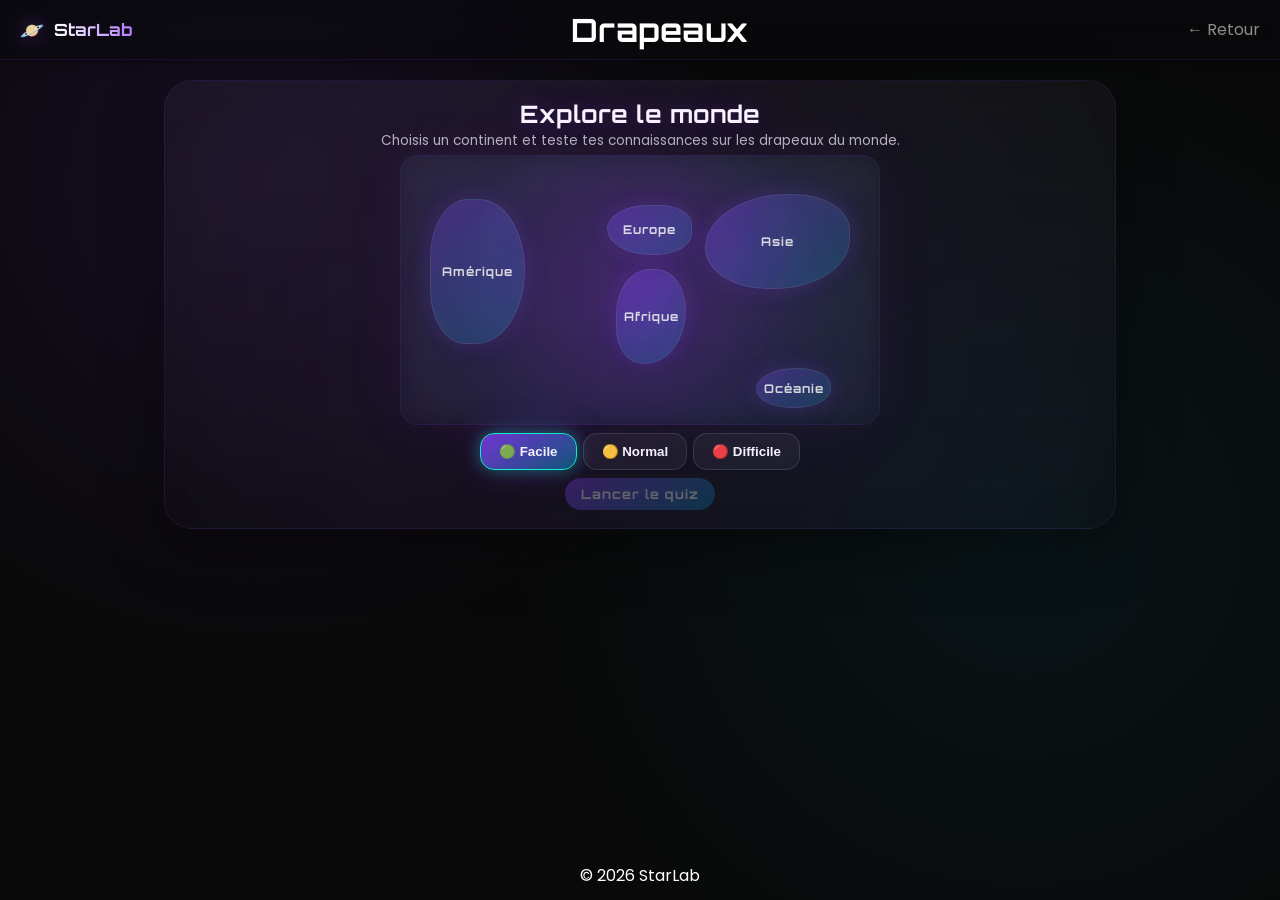
==== commit f85b3c7a: "Add files via upload" ====
--- a/jeux/drapeaux.html
+++ b/jeux/drapeaux.html
@@ -9,7 +9,7 @@
 		<link rel="preconnect" href="https://fonts.gstatic.com" crossorigin>
 		<link href="https://fonts.googleapis.com/css2?family=Orbitron:wght@400;700&family=Poppins:wght@300;400;500;600;700&display=swap" rel="stylesheet">
 
-		<link rel="stylesheet" href="../css/style.css">
+		<link rel="stylesheet" href="../css/common.css">
 		<link rel="stylesheet" href="../css/drapeaux.css">
 	</head>
 	
@@ -51,13 +51,39 @@
 								</button>
 							</div>
 
+							<div class="difficulty-selector">
+								<div class="difficulty-options">
+									<button class="difficulty-btn selected"
+											onclick="selectDifficulty('facile', this)">
+										🟢 Facile
+									</button>
+									<button class="difficulty-btn"
+											onclick="selectDifficulty('moyen', this)">
+										🟡 Normal
+									</button>
+									<button class="difficulty-btn"
+											onclick="selectDifficulty('difficile', this)">
+										🔴 Difficile
+									</button>
+								</div>
+							</div>
+
 							<div class="start-btn-wrapper">
 								<button id="start-quiz-btn" disabled onclick="startQuizFromSelection()">
 									Lancer le quiz
 								</button>
 							</div>
 						</div>
-
+						<div id="quiz-info" style="display:none;">
+							<div>⭐ Score : <span id="score">0</span></div>
+							<div>🔥 Série : <span id="streak">0</span></div>
+							<div>📍 <span id="progress">1/20</span></div>
+							<div>⏱️ Temps : <span id="timer">00:00</span></div>
+							<div>🎯 <span id="accuracy">0%</span></div>
+						</div>
+						<div id="progress-bar" style="display:none;">
+							<div id="progress-fill"></div>
+						</div>
 						<div id="quiz-container">
 							<div id="flag-container">
 								<img id="flag" src="" alt="Drapeau" loading="lazy">
@@ -65,6 +91,23 @@
 							<div id="question-container"></div>
 							<div id="options-container"></div>
 							<div id="feedback"></div>
+						</div>
+						<div id="end-screen" style="display:none;">
+							<h2>Quiz terminé 🎉</h2>
+
+							<p>⭐ Score : <span id="final-score"></span></p>
+							<p>🔥 Meilleure série : <span id="final-streak"></span></p>
+							<p>🎯 Précision : <span id="final-accuracy"></span></p>
+							<p>⏱️ Temps : <span id="final-time"></span></p>
+							<p id="final-rank"></p>
+							<div class="end-actions">
+								<button id="restart-btn">
+									Rejouer
+								</button>
+								<button id="change-continents-btn">
+									Changer de continents
+								</button>
+							</div>
 						</div>
 					</section>
 				</div>
--- a/css/common.css
+++ b/css/common.css
@@ -0,0 +1,378 @@
+/* =====================
+   Reset / Normalize
+===================== */
+*{
+	margin:0;
+	padding:0;
+	box-sizing:border-box;
+}
+
+/* =====================
+   Variables
+===================== */
+:root{
+	--bg:#090909;
+	--surface:#151515;
+	--text:#fff;
+	--muted:#8d8d8d;
+	--primary:#8b3dff;
+	--border:rgba(255,255,255,0.06);
+	--nav-h: 60px;
+}
+
+/* =====================
+   Typographie
+===================== */
+body{
+	display: flex;
+	flex-direction: column;
+	font-family:'Poppins',sans-serif;
+	background:
+		radial-gradient(circle at 20% 20%, rgba(139,61,255,0.10), transparent 40%),
+		radial-gradient(circle at 80% 60%, rgba(0,200,255,0.06), transparent 45%),
+		var(--bg);
+	color:var(--text);
+	min-height:100vh;
+	overflow-x:hidden;
+}
+
+/* léger grain / profondeur */
+body::after{
+	content:"";
+	position:fixed;
+	inset:0;
+	pointer-events:none;
+	background-image: radial-gradient(rgba(255,255,255,0.03) 1px, transparent 1px);
+	background-size: 3px 3px;
+	opacity:0.05;
+}
+
+/* TITRES */
+h1, h2, h3{
+	font-family: 'Orbitron', sans-serif;
+	letter-spacing: 0.5px;
+}
+
+/* BRANDING */
+.nav-brand,
+.nav-title{
+	font-family: 'Orbitron', sans-serif;
+}
+p{
+	color: var(--muted);
+	line-height: 1.6;
+}
+
+/* BUTTON */
+.primary{
+	margin-top:20px;
+	padding:12px 18px;
+	border:none;
+	border-radius:14px;
+	background: linear-gradient(135deg, var(--primary), #b57dff);
+	color:white;
+	font-weight:600;
+	cursor:pointer;
+	transition: all 0.25s ease;
+	box-shadow:
+		0 10px 25px rgba(139,61,255,0.25),
+		inset 0 0 0 rgba(255,255,255,0);
+}
+
+.primary:hover{
+	transform: translateY(-3px) scale(1.03);
+	box-shadow:
+		0 15px 40px rgba(139,61,255,0.35),
+		0 0 25px rgba(139,61,255,0.25);
+}
+
+.primary:active{
+	transform: translateY(-1px) scale(0.98);
+}
+
+/* BACKGROUND */
+.bg-glow{
+	position:fixed;
+	inset:0;
+	background:
+		radial-gradient(circle at 20% 20%, rgba(139,61,255,0.14), transparent 30%),
+		radial-gradient(circle at 80% 40%, rgba(0,200,255,0.07), transparent 35%);
+	filter: blur(40px);
+	z-index:-1;
+	opacity: 0.9;
+}
+
+img{
+	max-width:100%;
+	height:auto;
+	display:block;
+}
+
+/* =========================
+   NAVBAR PREMIUM
+========================= */
+.nav{
+	position: fixed;
+	top: 0;
+	left: 0;
+	width: 100%;
+	height: 60px;
+	display: flex;
+	align-items: center;
+	justify-content: space-between;
+	padding: 10px 20px;
+	background: rgba(10,10,14,0.55);
+	backdrop-filter: blur(18px);
+	-webkit-backdrop-filter: blur(18px);
+	border-bottom: 1px solid rgba(139,61,255,0.12);
+	z-index: 1000;
+	box-shadow: 0 4px 12px rgba(0,0,0,0.2);
+}
+
+/* LOGO */
+.nav-brand{
+	display: flex;
+	align-items: center;
+	gap: 10px;
+	text-decoration: none;
+	color: var(--text);
+	font-weight: 700;
+	font-size: 1.05rem;
+	transition: all 0.25s ease;
+}
+
+.brand-icon{
+	font-size: 1.2rem;
+	filter: drop-shadow(0 0 10px rgba(139,61,255,0.5));
+}
+
+.brand-text{
+	background: linear-gradient(90deg, #fff, #b57dff);
+	-webkit-background-clip: text;
+	-webkit-text-fill-color: transparent;
+}
+
+/* hover logo */
+.nav-brand:hover{
+	transform: translateY(-1px);
+	opacity: 0.9;
+}
+
+/* LINKS */
+.nav-links{
+	display: flex;
+	gap: 10px;
+}
+
+/* ITEM */
+.nav-item{
+	all: unset;
+	cursor: pointer;
+	padding: 8px 14px;
+	border-radius: 10px;
+	color: var(--muted);
+	font-weight: 500;
+	font-size: 0.95rem;
+	position: relative;
+	transition: all 0.25s ease;
+}
+
+/* hover */
+.nav-item:hover{
+	color: var(--text);
+	background: rgba(139,61,255,0.08);
+	transform: translateY(-1px);
+}
+
+/* active */
+.nav-item.active{
+	color: var(--primary);
+	background: rgba(139,61,255,0.14);
+	box-shadow: 0 0 20px rgba(139,61,255,0.12);
+}
+
+/* underline glow */
+.nav-item::after{
+	content:"";
+	position:absolute;
+	bottom:4px;
+	left:50%;
+	transform:translateX(-50%);
+	width:0%;
+	height:2px;
+	background: linear-gradient(90deg, var(--primary), #b57dff);
+	transition: 0.25s ease;
+	border-radius: 10px;
+}
+
+.nav-item:hover::after,
+.nav-item.active::after{
+	width:70%;
+}
+
+/* BACK BUTTON */
+.back-btn{
+	color:var(--muted);
+	text-decoration:none;
+}
+
+.back-btn:hover{
+	color:var(--text);
+}
+
+/* =========================
+   GAME LAYOUT SYSTEM
+========================= */
+.layout {
+	flex: 1;
+	width: min(1000px, 92%);
+	margin: 0 auto;
+	padding: calc(var(--nav-h) + 20px) clamp(12px, 2vw, 24px) 20px;
+}
+
+.content {
+	display: flex;
+	flex-direction: column;
+	gap: 30px;
+}
+
+.section {
+	display: none;
+	width: 100%;
+	backdrop-filter: blur(14px);
+	flex-direction: column;
+	gap: 12px;
+}
+
+.section.active {
+  display: flex;
+}
+
+.game-panel {
+  width: 100%;
+  border-radius: 28px;
+  background: linear-gradient(
+    180deg,
+    rgba(255,255,255,0.04),
+    rgba(255,255,255,0.015)
+  );
+  border: 1px solid rgba(139,61,255,0.12);
+  padding: 18px;
+  backdrop-filter: blur(14px);
+  position: relative;
+  overflow: hidden;
+  box-shadow: 0 20px 60px rgba(0,0,0,0.35);
+}
+
+.game-panel::before {
+  content: "";
+  position: absolute;
+  inset: -40%;
+  background: radial-gradient(
+    circle,
+    rgba(139,61,255,0.18),
+    transparent 60%
+  );
+  opacity: 0.5;
+  filter: blur(20px);
+  pointer-events: none;
+}
+
+
+/* SCROLLBAR */
+::-webkit-scrollbar{
+	width:10px;
+}
+
+::-webkit-scrollbar-track{
+	background:#090909;
+}
+
+::-webkit-scrollbar-thumb{
+	background:linear-gradient(
+		to bottom,
+		#8b3dff,
+		#00c8ff
+	);
+	border-radius:999px;
+}
+
+::-webkit-scrollbar-thumb:hover{
+	opacity:0.8;
+}
+
+/* FOOTER */
+.footer {
+    width: 100%;
+    margin: 0;
+    border-radius: 0;
+    text-align: center;
+    padding: 12px 0;
+}
+
+/* =====================================================
+   TOAST
+===================================================== */
+#toast{
+  position:fixed;
+  bottom:30px;
+  left:50%;
+  transform:translateX(-50%);
+  padding:14px 22px;
+  border-radius:14px;
+  background:rgba(20,20,20,0.92);
+  border:1px solid rgba(139,61,255,0.2);
+  color:white;
+  opacity:0;
+  pointer-events:none;
+  transition:0.3s;
+  z-index:9999;
+  backdrop-filter:blur(10px);
+}
+
+#toast.show{
+  opacity:1;
+  transform:translateX(-50%) translateY(-10px);
+}
+
+/* =====================================================
+   RESPONSIVE IMPROVEMENTS STARLAB
+===================================================== */
+/* TABLETTE */
+@media (max-width:900px){
+}
+
+/* MOBILE */
+@media (max-width:768px){
+	.nav{
+		height:auto;
+		padding:12px;
+		flex-direction:column;
+		gap:12px;
+	}
+
+	.nav-links{
+		width:100%;
+		justify-content:center;
+		flex-wrap:wrap;
+		gap:8px;
+	}
+
+	.nav-item{
+		font-size:.85rem;
+		padding:8px 12px;
+	}
+
+	.footer{
+		position:relative;
+		left:auto;
+		bottom:auto;
+		transform:none;
+		width:max-content;
+		margin:30px auto;
+	}
+}
+
+/* PETITS MOBILES */
+@media (max-width:480px){
+}
--- a/css/drapeaux.css
+++ b/css/drapeaux.css
@@ -16,18 +16,18 @@
 	display: flex;
 	flex-direction: column;
 	align-items: center;
-	gap: 10px;
+	gap: 4px;
 }
 
 .map-header {
 	text-align: center;
 	max-width: 650px;
-	margin-bottom: 6px;
+	margin-bottom: 0;
 }
 
 .map-header h2 {
-	font-size: clamp(1.2rem, 2.5vw, 2rem);
-	margin-bottom: 4px;
+	font-size: font-size: clamp(1rem, 2vw, 1.6rem);
+	margin-bottom: 2px;
 	color: white;
 	text-shadow: 0 0 25px rgba(139,61,255,0.35);
 }
@@ -41,7 +41,6 @@
 /* =========================
    WORLD MAP
 ========================= */
-
 .world-map {
 	position: relative;
 	width: 100%;
@@ -51,14 +50,11 @@
 	max-height: 420px;
 	border-radius: 18px;
 	overflow: hidden;
-
 	background:
 		radial-gradient(circle at center, rgba(139,61,255,0.12), transparent 70%),
 		linear-gradient(180deg, rgba(255,255,255,0.02), rgba(255,255,255,0.01));
-
 	border: 1px solid rgba(139,61,255,0.12);
 	backdrop-filter: blur(14px);
-
 	box-shadow:
 		0 0 60px rgba(139,61,255,0.08),
 		inset 0 0 30px rgba(255,255,255,0.01);
@@ -86,13 +82,11 @@
 	top: 50%;
 	transform: translate(-50%, -50%);
 	border-radius: 50%;
-
 	background:
 		radial-gradient(circle,
 			rgba(139,61,255,0.10),
 			rgba(0,200,255,0.04),
 			transparent 70%);
-
 	filter: blur(20px);
 	pointer-events: none;
 }
@@ -100,7 +94,6 @@
 /* =========================
    BUTTON RESET
 ========================= */
-
 button {
 	appearance: none;
 	-webkit-appearance: none;
@@ -110,7 +103,6 @@
 /* =========================
    CONTINENTS
 ========================= */
-
 .continent {
 	position: absolute;
 	z-index: 5;
@@ -121,7 +113,7 @@
 	cursor: pointer;
 	color: white;
 	font-family: 'Orbitron', sans-serif;
-	font-size: 0.85rem;
+	font-size: 0.75rem;
 	font-weight: 700;
 	letter-spacing: 1px;
 	opacity: .82;
@@ -154,14 +146,12 @@
 	content: "";
 	position: absolute;
 	inset: 0;
-
 	background: linear-gradient(
 		120deg,
 		transparent,
 		rgba(255,255,255,0.14),
 		transparent
 	);
-
 	transform: translateX(-120%);
 	transition: transform .8s ease;
 }
@@ -199,7 +189,6 @@
 /* =========================
    CONTINENT POSITIONS
 ========================= */
-
 .europe {
 	top: 18%;
 	left: 43%;
@@ -243,14 +232,13 @@
 /* =========================
    START BUTTON
 ========================= */
-
 #start-quiz-btn {
-	margin-top: 14px;
-	padding: 12px 22px;
+	margin-top: 4px;
+	padding: 8px 16px;
 	border: none;
 	border-radius: 18px;
 	font-family: 'Orbitron', sans-serif;
-	font-size: 0.9rem;
+	font-size: 0.8rem;
 	font-weight: 700;
 	letter-spacing: 1px;
 	color: white;
@@ -281,20 +269,113 @@
 	box-shadow: none;
 }
 
+.difficulty-selector {
+	width: 100%;
+	max-width: 480px;
+	text-align: center;
+	margin-top: 4px;
+}
+
+.difficulty-selector h3 {
+	color: white;
+	font-family: 'Orbitron', sans-serif;
+	font-size: 0.85rem;
+	margin-bottom: 12px;
+}
+
+.difficulty-options {
+	display: flex;
+	gap: 6px;
+	justify-content: center;
+	flex-wrap: wrap;
+}
+
+.difficulty-btn {
+	padding: 10px 18px;
+	border-radius: 14px;
+	border: 1px solid rgba(255,255,255,0.12);
+	background: rgba(255,255,255,0.05);
+	color: white;
+	cursor: pointer;
+	font-family: 'Poppins', sans-serif;
+	font-weight: 600;
+	transition: all .25s ease;
+}
+
+.difficulty-btn:hover {
+	transform: translateY(-2px);
+	border-color: rgba(139,61,255,0.5);
+}
+
+.difficulty-btn.selected {
+	background: linear-gradient(
+		145deg,
+		rgba(139,61,255,0.8),
+		rgba(0,200,255,0.4)
+	);
+
+	border-color: #00ffc8;
+
+	box-shadow:
+		0 0 15px rgba(0,255,200,.35),
+		0 0 35px rgba(139,61,255,.25);
+}
+
+.difficulty-description {
+	margin-top: 10px;
+	font-size: .85rem;
+	color: rgba(255,255,255,.7);
+}
+
+/* =========================
+   QUIZ INFO
+========================= */
+#quiz-info {
+    display: flex;
+    justify-content: space-around;
+    margin-bottom: 12px;
+    font-family: 'Orbitron', sans-serif;
+    color: white;
+    font-weight: 700;
+    font-size: 0.95rem;
+}
+
+/* =========================
+   PROGRESS BAR
+========================= */
+#progress-bar {
+    width: 100%;
+    height: 10px;
+    margin-bottom: 20px;
+    border-radius: 999px;
+    overflow: hidden;
+    background: rgba(255,255,255,0.08);
+}
+
+#progress-fill {
+    height: 100%;
+    width: 0%;
+    border-radius: 999px;
+    background: linear-gradient(
+        90deg,
+        #8b3dff,
+        #00c8ff
+    );
+    transition: width .4s ease;
+}
+
 /* =========================
    QUIZ CONTAINER
 ========================= */
-
 #quiz-container {
 	display: none;
 	width: 100%;
 	max-width: 650px;
 	margin: auto;
-	padding: 12px 18px;
+	padding: 8px 12px;
 	border-radius: 28px;
 	background: transparent;
 	border: none;
-
 	transition: opacity .25s ease, transform .25s ease;
 }
 
@@ -311,7 +392,6 @@
 /* =========================
    FLAG
 ========================= */
-
 #flag-container {
 	display: flex;
 	justify-content: center;
@@ -333,7 +413,6 @@
 /* =========================
    QUESTION
 ========================= */
-
 #question-container {
 	text-align: center;
 	margin-bottom: 16px;
@@ -347,7 +426,6 @@
 /* =========================
    OPTIONS
 ========================= */
-
 #options-container {
 	display: grid;
 	grid-template-columns: repeat(2, 1fr);
@@ -360,27 +438,21 @@
 	display: flex;
 	align-items: center;
 	justify-content: center;
-
-	padding: 14px;
+	padding: 10px;
 	border-radius: 16px;
-
 	color: white;
 	font-family: 'Poppins', sans-serif;
-	font-size: .95rem;
+	font-size: .85rem;
 	font-weight: 600;
-
+	min-height: 48px;
 	cursor: pointer;
-
 	background: linear-gradient(
 		145deg,
 		rgba(255,255,255,0.10),
 		rgba(255,255,255,0.04)
 	);
-
 	border: 1px solid rgba(255,255,255,0.12);
-
 	backdrop-filter: blur(10px);
-
 	transition: transform .2s ease,
 		border-color .2s ease,
 		box-shadow .2s ease,
@@ -396,7 +468,6 @@
 /* =========================
    ANSWER STATES
 ========================= */
-
 .option-locked {
 	pointer-events: none;
 	opacity: 0.85;
@@ -426,7 +497,6 @@
 /* =========================
    FLAG ANIMATIONS
 ========================= */
-
 #flag.correct-anim {
 	animation: popGood .4s ease;
 }
@@ -450,9 +520,62 @@
 }
 
 /* =========================
+   END SCREEN
+========================= */
+#end-screen {
+	display: none;
+	text-align: center;
+	padding: 30px;
+	color: white;
+}
+
+#end-screen h2 {
+	margin-bottom: 20px;
+	font-family: 'Orbitron', sans-serif;
+}
+
+#end-screen p {
+	margin: 10px 0;
+	font-size: 1rem;
+}
+
+.end-actions {
+    display: flex;
+    justify-content: center;
+    gap: 12px;
+    margin-top: 24px;
+    flex-wrap: wrap;
+}
+
+.end-actions button {
+    padding: 12px 24px;
+    border: none;
+    border-radius: 14px;
+    cursor: pointer;
+    font-family: 'Orbitron', sans-serif;
+    font-weight: 700;
+    color: white;
+    background: linear-gradient(
+        145deg,
+        rgba(139,61,255,0.85),
+        rgba(0,200,255,0.55)
+    );
+    box-shadow:
+        0 0 20px rgba(139,61,255,0.25);
+    transition:
+        transform .2s ease,
+        box-shadow .2s ease;
+}
+
+.end-actions button:hover {
+    transform: translateY(-2px);
+    box-shadow:
+        0 0 30px rgba(139,61,255,0.45);
+}
+
+/* =========================
    RESPONSIVE
 ========================= */
-
 @media (max-width: 768px) {
 	#options-container {
 		grid-template-columns: 1fr;
